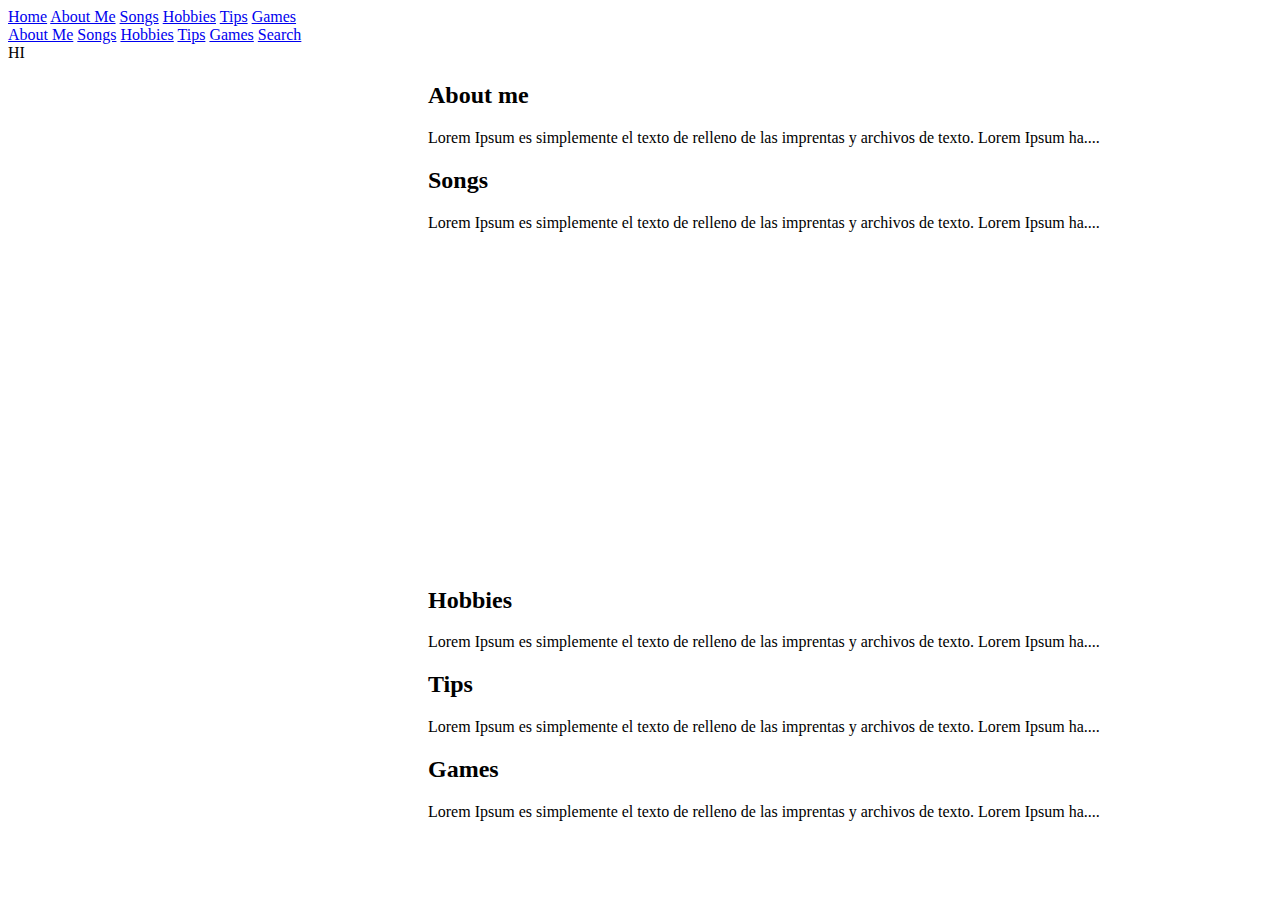
==== proyecto.html @ 2651eca3 "Parallex Intro" ====
<!DOCTYPE html>
<html lang="en">
<head>
    <meta charset="UTF-8">
    <meta name="viewport" content="width=device-width, initial-scale=1.0">
    <meta http-equiv="X-UA-Compatible" content="ie=edge">
    <link rel="stylesheet" href="css-style.css">
    <title>Life Sheet</title>
</head>
<body>

    <!-- Navbar (top Part) -->
    <div class="top">
        <div class="bar" id="myNavBar">
            <a class="navprincipal" href="javascript:void(0);" onclick="toggleFunction()" title="Toggle NavMenu">
                <i class="fa bars"></i>
            </a>
            <a href="#home" class="item home">Home</a>
            <a href="#about" class="item button hide small"><i class="fa about"></i> About Me</a>
            <a href="#songs" class="item button hide small"><i class="fa songs"></i>Songs</a>
            <a href="#hobbies"class="item button hide small"><i class="fa hobbies"></i>Hobbies</a>
            <a href="#tips"class="item button hide small"><i class="fa tips"></i> Tips</a>
            <a href="#games"class="item button hide small"><i class="fa games"></i>Games</a>
            <a href="#" class="search">
                <i class="fa search"></i>
            </a>
        </div>  

        <!-- Navbar on small screens -->
        <div id="navDemo" class="navSmall">
                <a href="#about" class="item button"><i class="fa about"></i> About Me</a>
                <a href="#songs" class="item button"><i class="fa songs"></i>Songs</a>
                <a href="#hobbies"class="item button"><i class="fa hobbies"></i>Hobbies</a>
                <a href="#tips"class="item button"><i class="fa tips"></i> Tips</a>
                <a href="#games"class="item button"><i class="fa games"></i>Games</a>
                <a href="#" class="item button">Search</a>
        </div>
    </div>

    <!--First Parallax Image with logo Text-->
    <div class="bgimg" id="home">
        <div class="display middle" style="white-space:nowrap;">
            <span class="Logo 1">HI</span>
        </div>
    </div>












        <section class="everybody">
            <main>
                <article id="about">
                    <h2>About me</h2>
                    <p>Lorem Ipsum es simplemente el texto de relleno de las imprentas y archivos de texto. Lorem Ipsum ha....</p>
                </article>
                <article id="songs">
                    <h2>Songs</h2>
                    <p>Lorem Ipsum es simplemente el texto de relleno de las imprentas y archivos de texto. Lorem Ipsum ha....</p>
                    <iframe width="560" height="315" src="https://www.youtube-nocookie.com/embed/mKeqZ_AcL_A" frameborder="0" allow="accelerometer; autoplay; encrypted-media; gyroscope; picture-in-picture" allowfullscreen></iframe>
                    <h2>Hobbies</h2>
                    <p>Lorem Ipsum es simplemente el texto de relleno de las imprentas y archivos de texto. Lorem Ipsum ha....</p>
                </article>
                <article id="tips">
                    <h2>Tips</h2>
                    <p>Lorem Ipsum es simplemente el texto de relleno de las imprentas y archivos de texto. Lorem Ipsum ha....</p>
                </article>
                <article id ="games">
                    <h2>Games</h2>
                    <p>Lorem Ipsum es simplemente el texto de relleno de las imprentas y archivos de texto. Lorem Ipsum ha....</p>
                </article>
            </main>
        </section>
    </div>                  
</body>
</html>
---- css-style.css ----
/* The sidebar menu */
.sidenav {
    height: 100%; /* Full-height: remove this if you want "auto" height */
    width: 400px; /* Set the width of the sidebar */
    position: fixed; /* Fixed Sidebar (stay in place on scroll) */
    z-index: 1; /* Stay on top */
    top: 0; /* Stay at the top */
    left: 0;
    background-color: rgb(7, 6, 6); /* Black */
    overflow-x: hidden; /* Disable horizontal scroll */
    padding-top: 20px;
    box-shadow: 4px 0 20px 0px #119c3b;
}

/* The navigation menu links */
.sidenav a {
    padding: 6px 8px 6px 16px;
    text-decoration: none;
    font-size: 25px;
    color: #ffffff;
    display: block;
    
  }

  .sidenav figure{
    margin-top: 100px;
    margin-left: 130px;
    margin-right: 100px;

  }

  .sidenav nav{
    margin-left:130px;

  }

  .sidenav figure img {
    width: 100px;
    border-radius: 50px;
  }
  

  /* When you mouse over the navigation links, change their color */
.sidenav a:hover {
    color: #959191d0;
  }

  /* Style page content */
.everybody {
    margin-left: 410px; /* Same as the width of the sidebar */
    padding: 0px 10px;
    display: block;
  }

  .sidenav h1 {
      
      color:  #ffffff;
      border-bottom: 2px solid #119c3b; 
      border-bottom-right-radius: 50px;
      border-bottom-style: groove;
  }
  
  .sidenav h2 {
      
    color:  #ffffff;
}
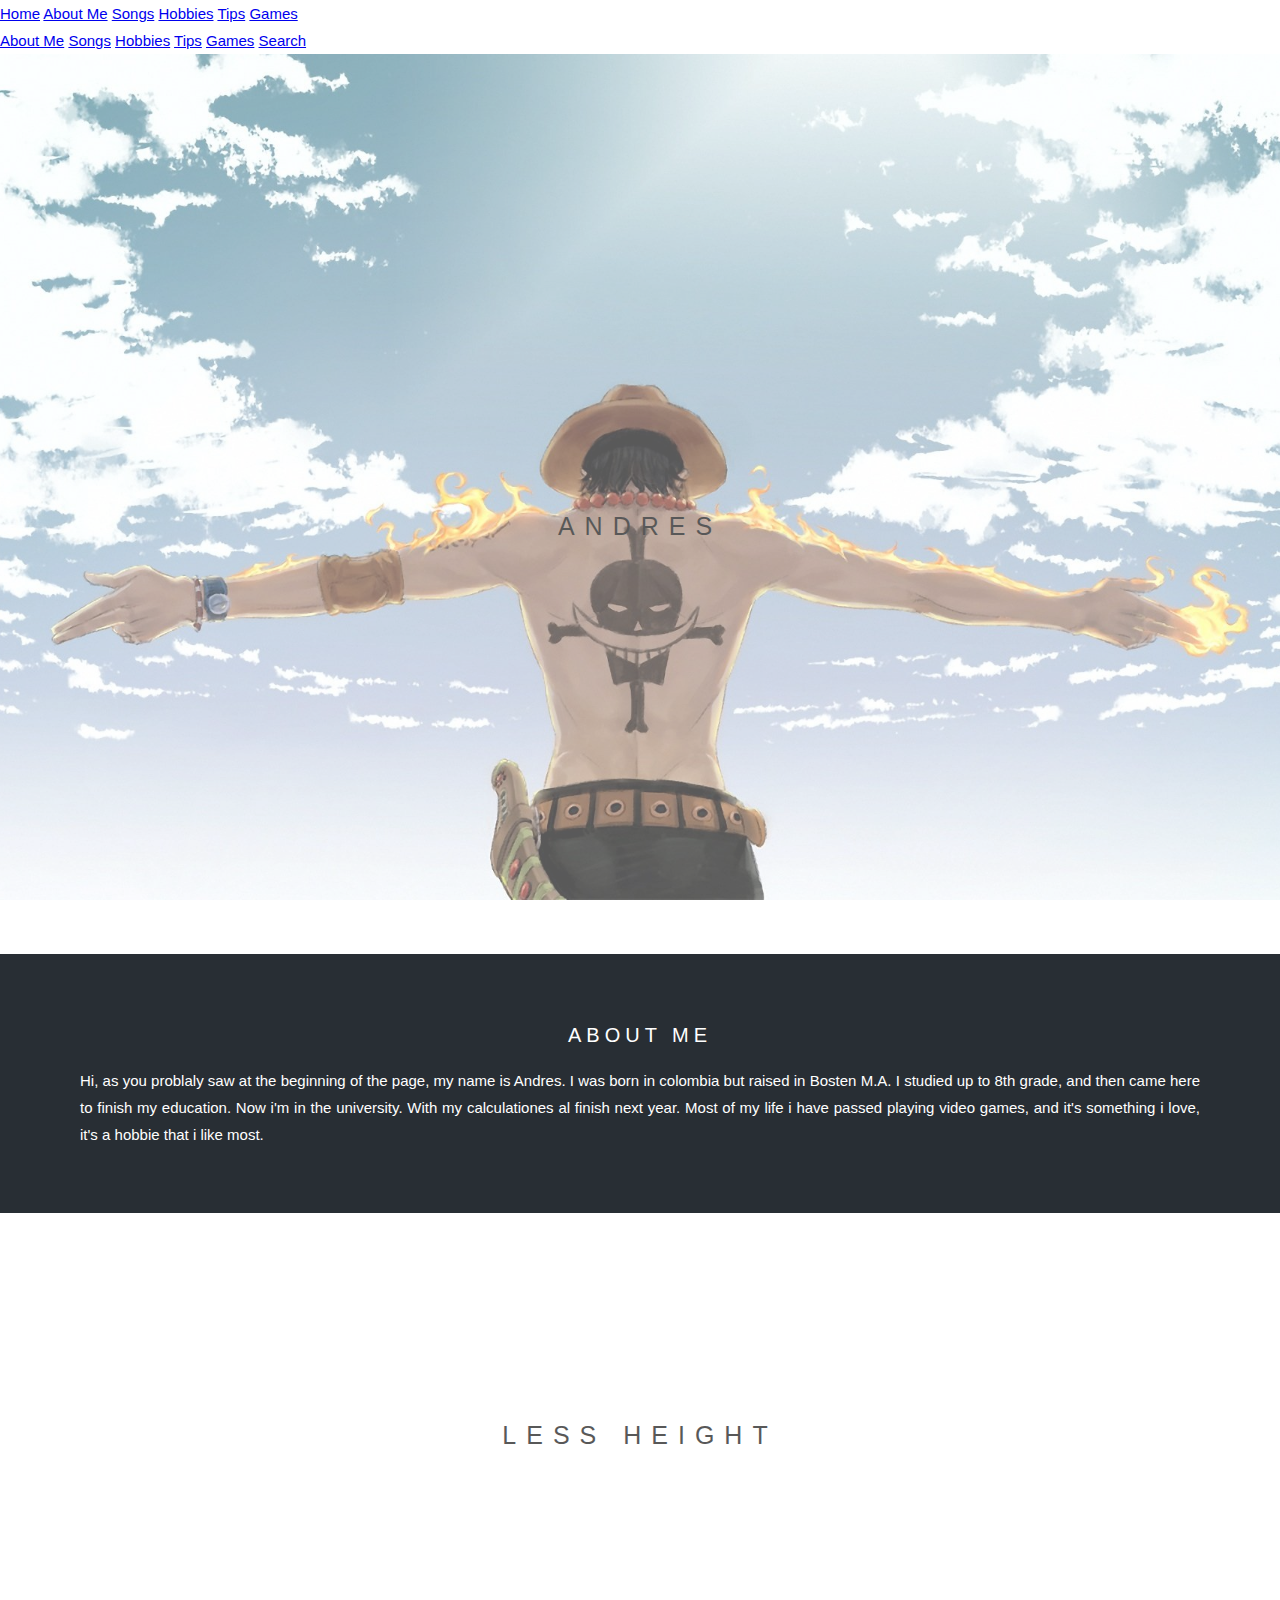
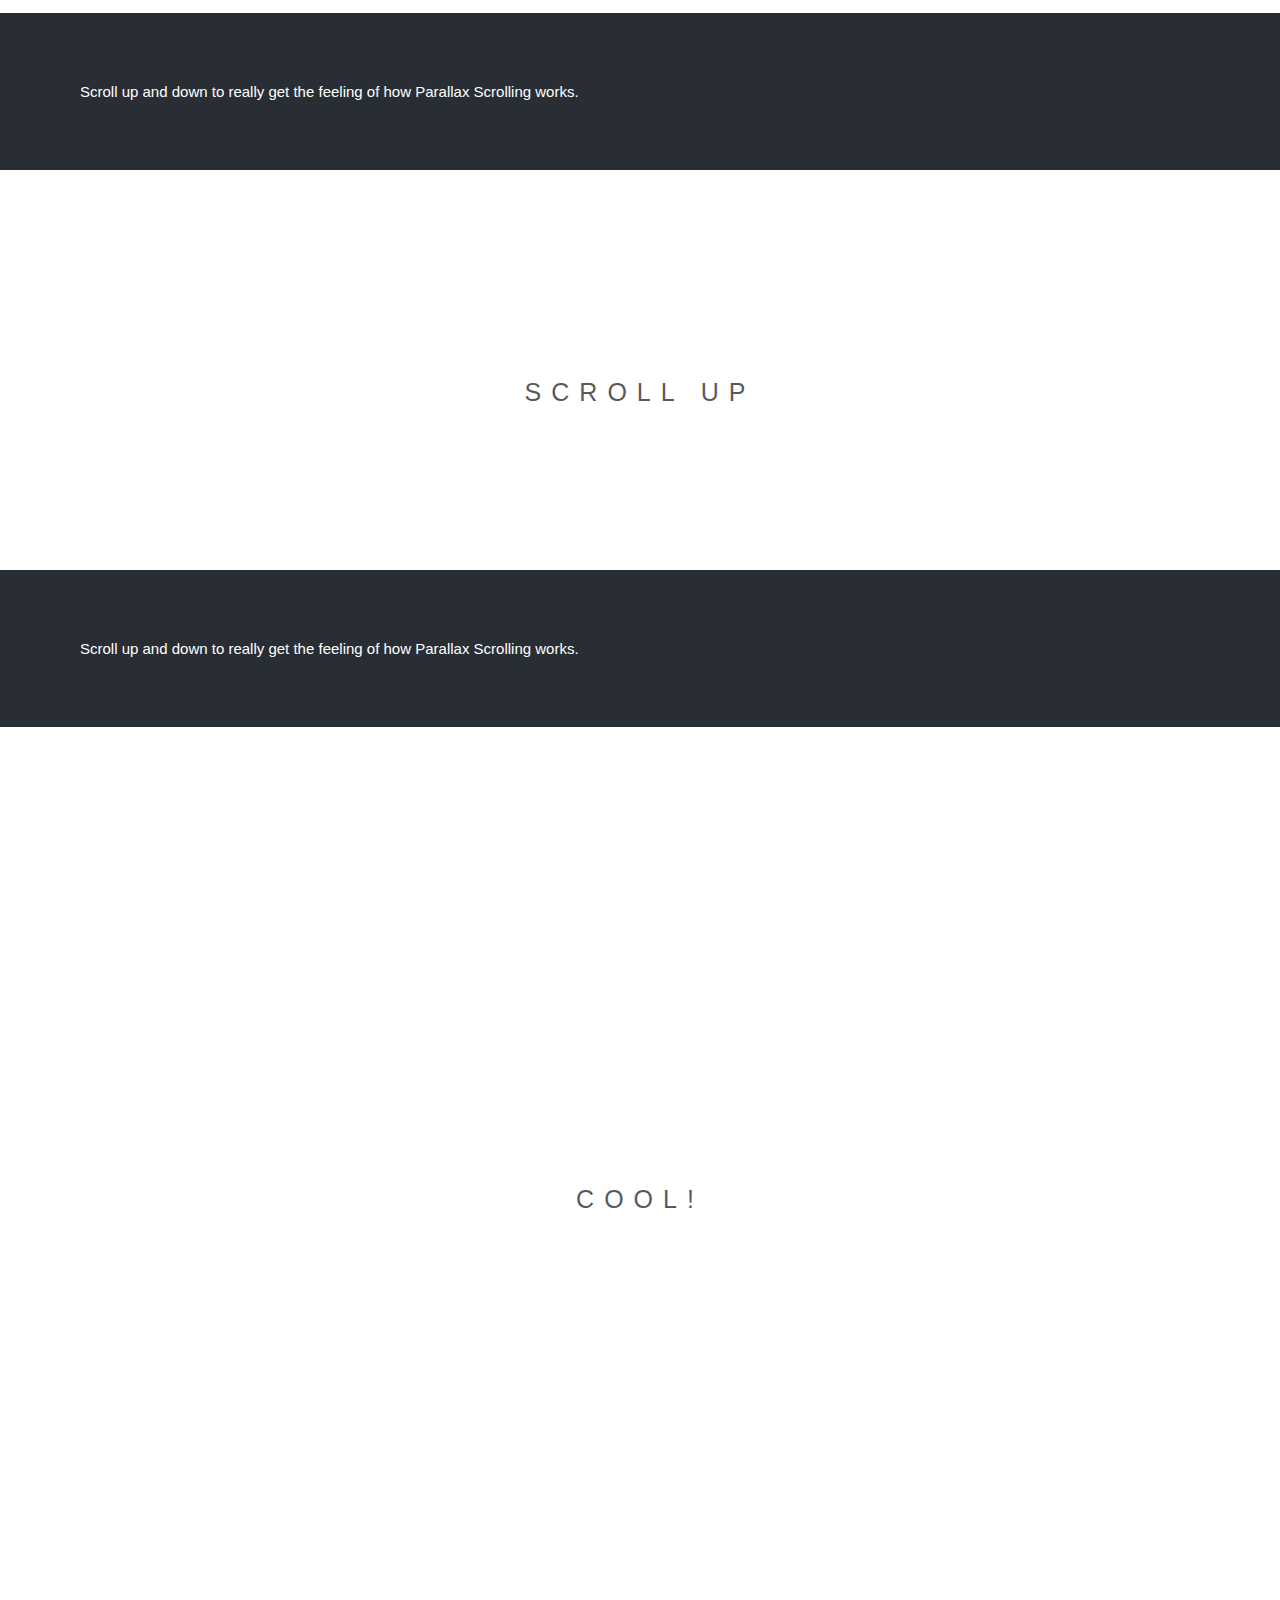
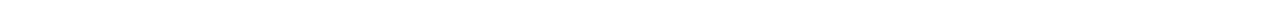
==== commit d8cbed3e: "second" ====
--- a/proyecto.html
+++ b/proyecto.html
@@ -38,11 +38,49 @@
     </div>
 
     <!--First Parallax Image with logo Text-->
-    <div class="bgimg" id="home">
-        <div class="display middle" style="white-space:nowrap;">
-            <span class="Logo 1">HI</span>
+    <div class="bgimg-1">
+        <div class="caption">
+        <span class="border">ANDRES</span>
         </div>
-    </div>
+      </div>
+      
+      <div class="aboutme">
+        <h3 style="text-align:center;">About Me</h3>
+        <p>Hi, as you problaly saw at the beginning of the page, my name is Andres. I was born in colombia but raised in Bosten M.A. I studied up to 8th grade, and then came here to finish my education. Now i'm in the university. With my calculationes al finish next year. Most of my life i have passed playing video games, and it's something i love, it's a hobbie that i like most.</p>
+      </div>
+      
+      <!--Second Parallax Image with logo Text-->
+      <div class="bgimg-2">
+        <div class="caption">
+        <span class="border">LESS HEIGHT</span>
+        </div>
+      </div>
+      
+      <div style="position:relative;">
+        <div class="aboutme">
+        <p>Scroll up and down to really get the feeling of how Parallax Scrolling works.</p>
+        </div>
+      </div>
+      
+      <!--Third Parallax Image with logo Text-->
+      <div class="bgimg-3">
+        <div class="caption">
+        <span class="border">SCROLL UP</span>
+        </div>
+      </div>
+      
+      <div style="position:relative;">
+        <div class="aboutme">
+        <p>Scroll up and down to really get the feeling of how Parallax Scrolling works.</p>
+        </div>
+      </div>
+      
+      <!--Repeat Parallax Image with logo Text-->
+      <div class="bgimg-1">
+        <div class="caption">
+        <span class="border">COOL!</span>
+        </div>
+      </div>
 
 
 
@@ -52,10 +90,7 @@
 
 
 
-
-
-
-        <section class="everybody">
+       <!-- <section class="everybody">
             <main>
                 <article id="about">
                     <h2>About me</h2>
@@ -78,6 +113,6 @@
                 </article>
             </main>
         </section>
-    </div>                  
+    </div>   -->               
 </body>
 </html>--- a/css-style.css
+++ b/css-style.css
@@ -1,67 +1,70 @@
-/* The sidebar menu */
-.sidenav {
-    height: 100%; /* Full-height: remove this if you want "auto" height */
-    width: 400px; /* Set the width of the sidebar */
-    position: fixed; /* Fixed Sidebar (stay in place on scroll) */
-    z-index: 1; /* Stay on top */
-    top: 0; /* Stay at the top */
-    left: 0;
-    background-color: rgb(7, 6, 6); /* Black */
-    overflow-x: hidden; /* Disable horizontal scroll */
-    padding-top: 20px;
-    box-shadow: 4px 0 20px 0px #119c3b;
+body, html {
+  height: 100%;
+  margin: 0;
+  font: 400 15px/1.8 "Lato", sans-serif;
+  color: #777;
+}
+    
+.bgimg-1, .bgimg-2, .bgimg-3 {
+    position: relative;
+    opacity: 0.65;
+    background-attachment: fixed;
+    background-position: center;
+    background-repeat: no-repeat;
+    background-size: cover;
+    
 }
 
-/* The navigation menu links */
-.sidenav a {
-    padding: 6px 8px 6px 16px;
-    text-decoration: none;
-    font-size: 25px;
-    color: #ffffff;
-    display: block;
-    
-  }
-
-  .sidenav figure{
-    margin-top: 100px;
-    margin-left: 130px;
-    margin-right: 100px;
-
-  }
-
-  .sidenav nav{
-    margin-left:130px;
-
-  }
-
-  .sidenav figure img {
-    width: 100px;
-    border-radius: 50px;
-  }
-  
-
-  /* When you mouse over the navigation links, change their color */
-.sidenav a:hover {
-    color: #959191d0;
-  }
-
-  /* Style page content */
-.everybody {
-    margin-left: 410px; /* Same as the width of the sidebar */
-    padding: 0px 10px;
-    display: block;
-  }
-
-  .sidenav h1 {
-      
-      color:  #ffffff;
-      border-bottom: 2px solid #119c3b; 
-      border-bottom-right-radius: 50px;
-      border-bottom-style: groove;
-  }
-  
-  .sidenav h2 {
-      
-    color:  #ffffff;
+.aboutme{
+    color: white;
+    background-color:#282E34;
+    text-align:center;
+    padding:50px 80px;
+    text-align: justify;
 }
 
+.bgimg-1 {
+    background-image: url("img3.jpg");
+    min-height: 100%;
+}
+    
+.bgimg-2 {
+    background-image: url("img2.jpg");
+    min-height: 400px;
+}
+    
+.bgimg-3 {
+    background-image: url("messi.jpg");
+    min-height: 400px;
+}
+    
+.caption {
+    position: absolute;
+    left: 0;
+    top: 50%;
+    width: 100%;
+    text-align: center;
+    color: #000;
+}
+    
+.caption span.border {
+    background-color:transparent;
+    color:black;
+    padding: 18px;
+    font-size: 25px;
+    letter-spacing: 10px;
+}
+    
+h3 {
+    letter-spacing: 5px;
+    text-transform: uppercase;
+    font: 20px "Lato", sans-serif;
+    color: white;
+}
+    
+/* Turn off parallax scrolling for tablets and phones */
+@media only screen and (max-device-width: 1024px) {
+    .bgimg-1, .bgimg-2, .bgimg-3 {
+    background-attachment: scroll;
+    }
+}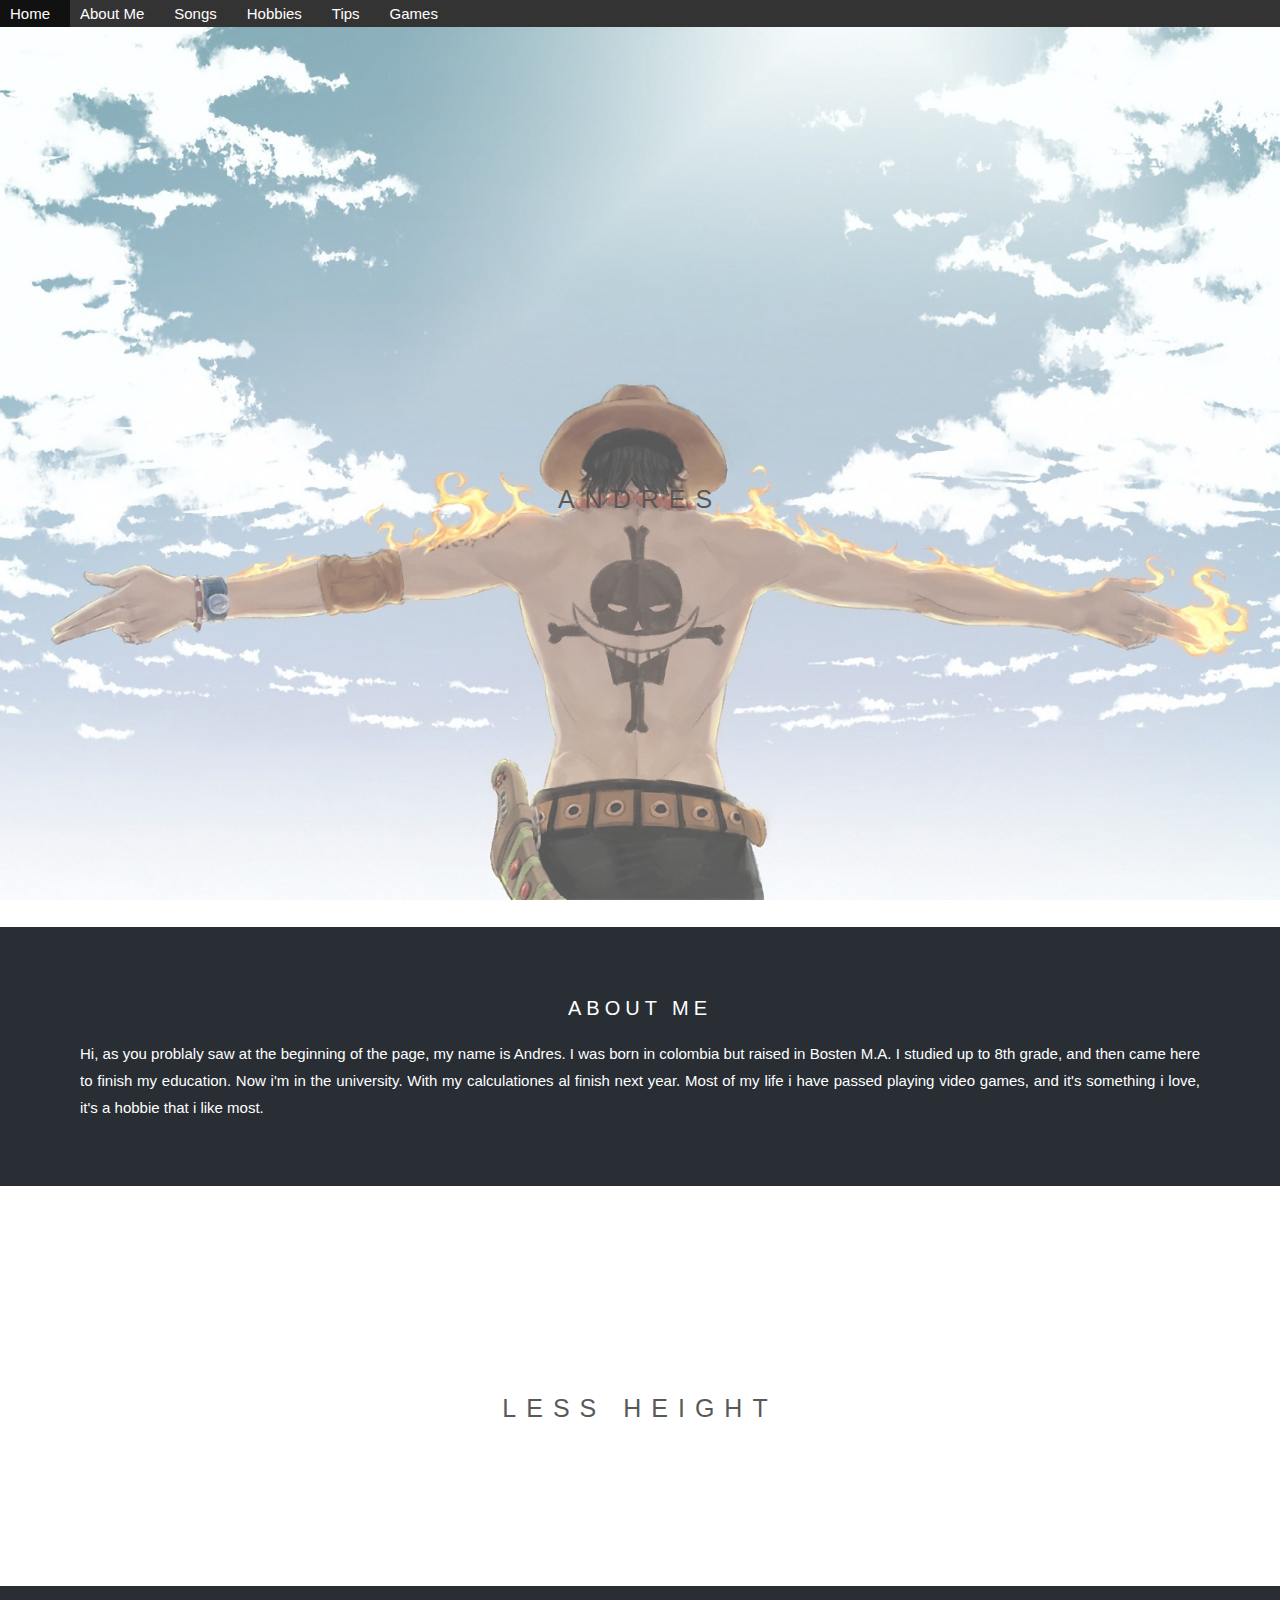
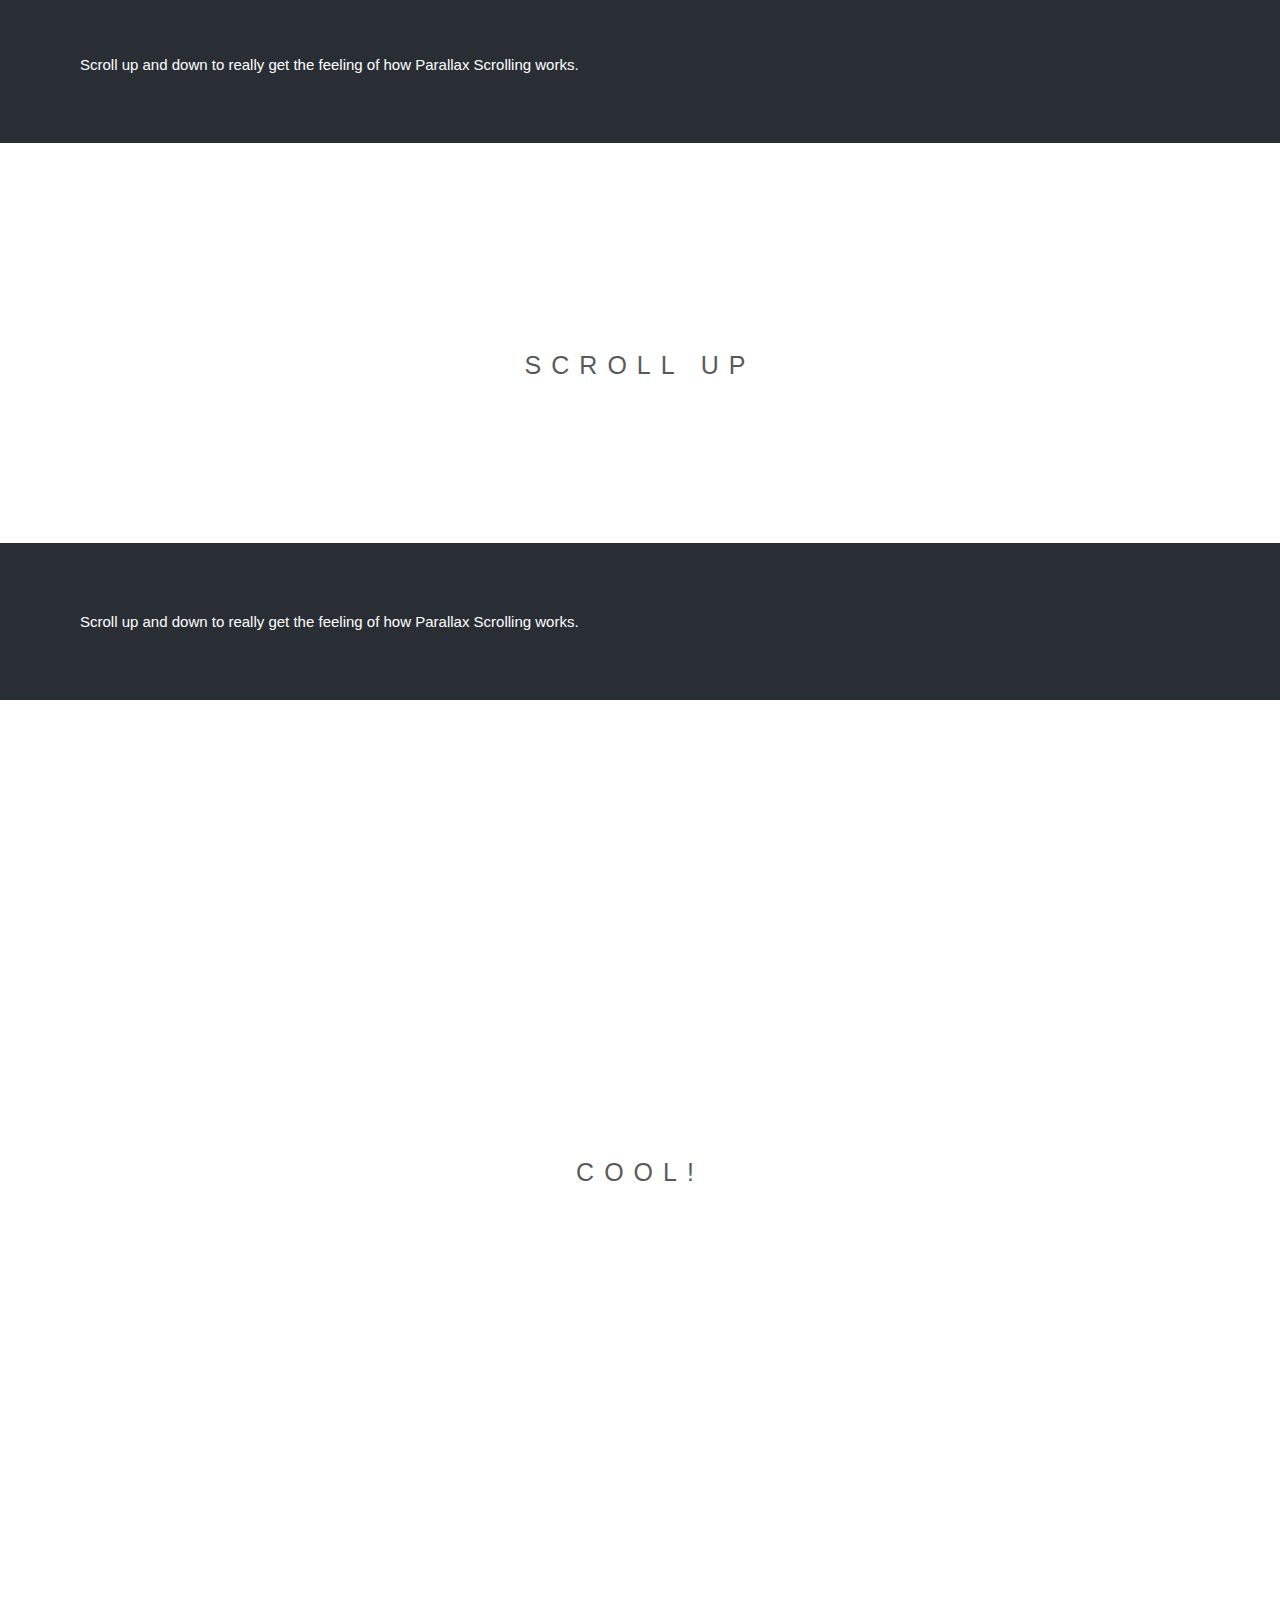
==== commit 0e01b1c5: "third" ====
--- a/proyecto.html
+++ b/proyecto.html
@@ -11,30 +11,26 @@
 
     <!-- Navbar (top Part) -->
     <div class="top">
-        <div class="bar" id="myNavBar">
-            <a class="navprincipal" href="javascript:void(0);" onclick="toggleFunction()" title="Toggle NavMenu">
-                <i class="fa bars"></i>
+        <ul class="bar" id="myNavBar">
+            <li><a href="#home" class="item home">Home</a></li> 
+            <li><a href="#about" class="item button hide small"><i class="fa about"></i> About Me</a></li>
+            <li><a href="#songs" class="item button hide small"><i class="fa songs"></i>Songs</a></li>
+            <li><a href="#hobbies"class="item button hide small"><i class="fa hobbies"></i>Hobbies</a></li>
+            <li><a href="#tips"class="item button hide small"><i class="fa tips"></i> Tips</a></li>
+            <li><a href="#games"class="item button hide small"><i class="fa games"></i>Games</a></li>
+            <li><a href="#" class="search"></a></li> 
             </a>
-            <a href="#home" class="item home">Home</a>
-            <a href="#about" class="item button hide small"><i class="fa about"></i> About Me</a>
-            <a href="#songs" class="item button hide small"><i class="fa songs"></i>Songs</a>
-            <a href="#hobbies"class="item button hide small"><i class="fa hobbies"></i>Hobbies</a>
-            <a href="#tips"class="item button hide small"><i class="fa tips"></i> Tips</a>
-            <a href="#games"class="item button hide small"><i class="fa games"></i>Games</a>
-            <a href="#" class="search">
-                <i class="fa search"></i>
-            </a>
-        </div>  
+          </ul>  
 
         <!-- Navbar on small screens -->
-        <div id="navDemo" class="navSmall">
+        <!-- <div id="navDemo" class="navSmall">
                 <a href="#about" class="item button"><i class="fa about"></i> About Me</a>
                 <a href="#songs" class="item button"><i class="fa songs"></i>Songs</a>
                 <a href="#hobbies"class="item button"><i class="fa hobbies"></i>Hobbies</a>
                 <a href="#tips"class="item button"><i class="fa tips"></i> Tips</a>
                 <a href="#games"class="item button"><i class="fa games"></i>Games</a>
                 <a href="#" class="item button">Search</a>
-        </div>
+        </div> -->
     </div>
 
     <!--First Parallax Image with logo Text-->
--- a/css-style.css
+++ b/css-style.css
@@ -4,7 +4,35 @@
   font: 400 15px/1.8 "Lato", sans-serif;
   color: #777;
 }
-    
+
+/* Navbar */
+
+ul{
+    list-style-type: none;
+    margin: 0;
+    padding: 0;
+    overflow: hidden;
+    background-color: #333;
+}
+
+li{
+    float: left;
+}
+
+li a{
+    display: block;
+    color: white;
+    text-align: center;
+    padding-right: 20px;
+    padding-left: 10px;
+    text-decoration: none;
+}
+
+li a:hover{
+    background-color: #111;
+}
+
+
 .bgimg-1, .bgimg-2, .bgimg-3 {
     position: relative;
     opacity: 0.65;
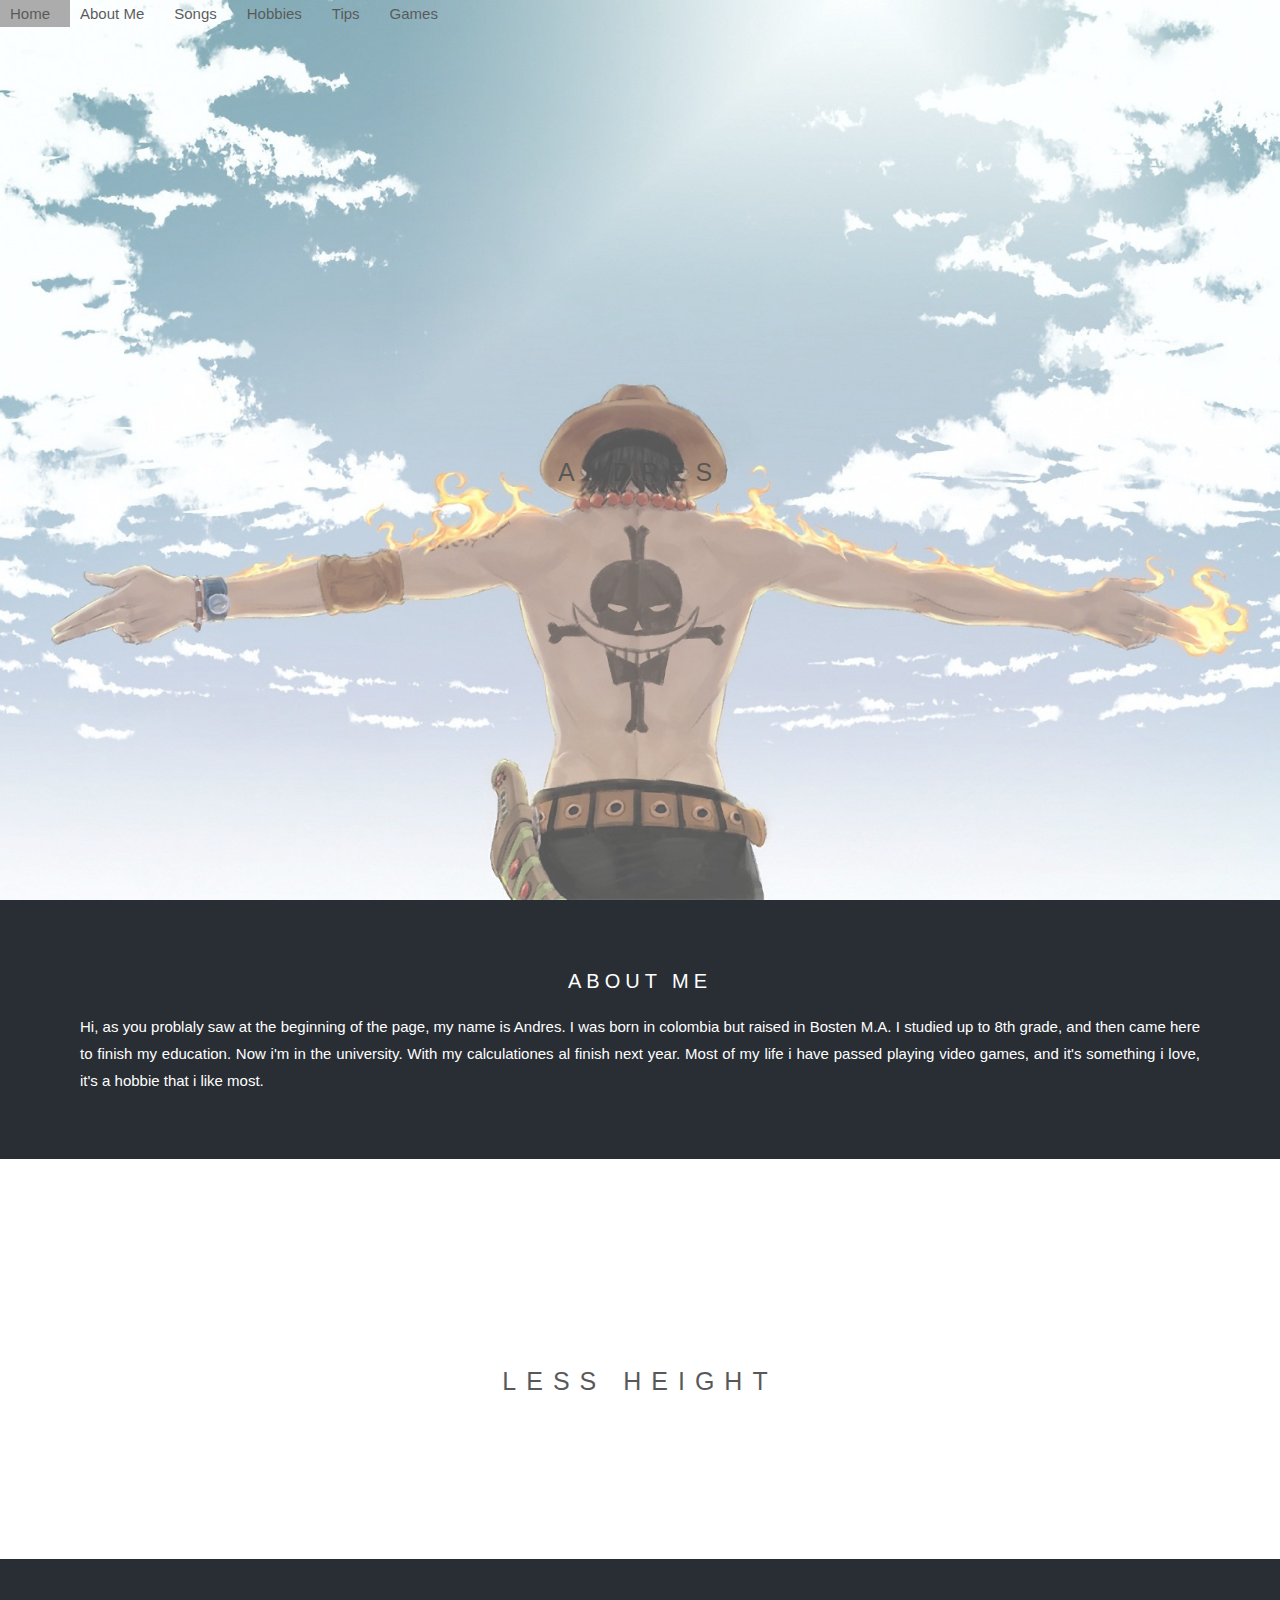
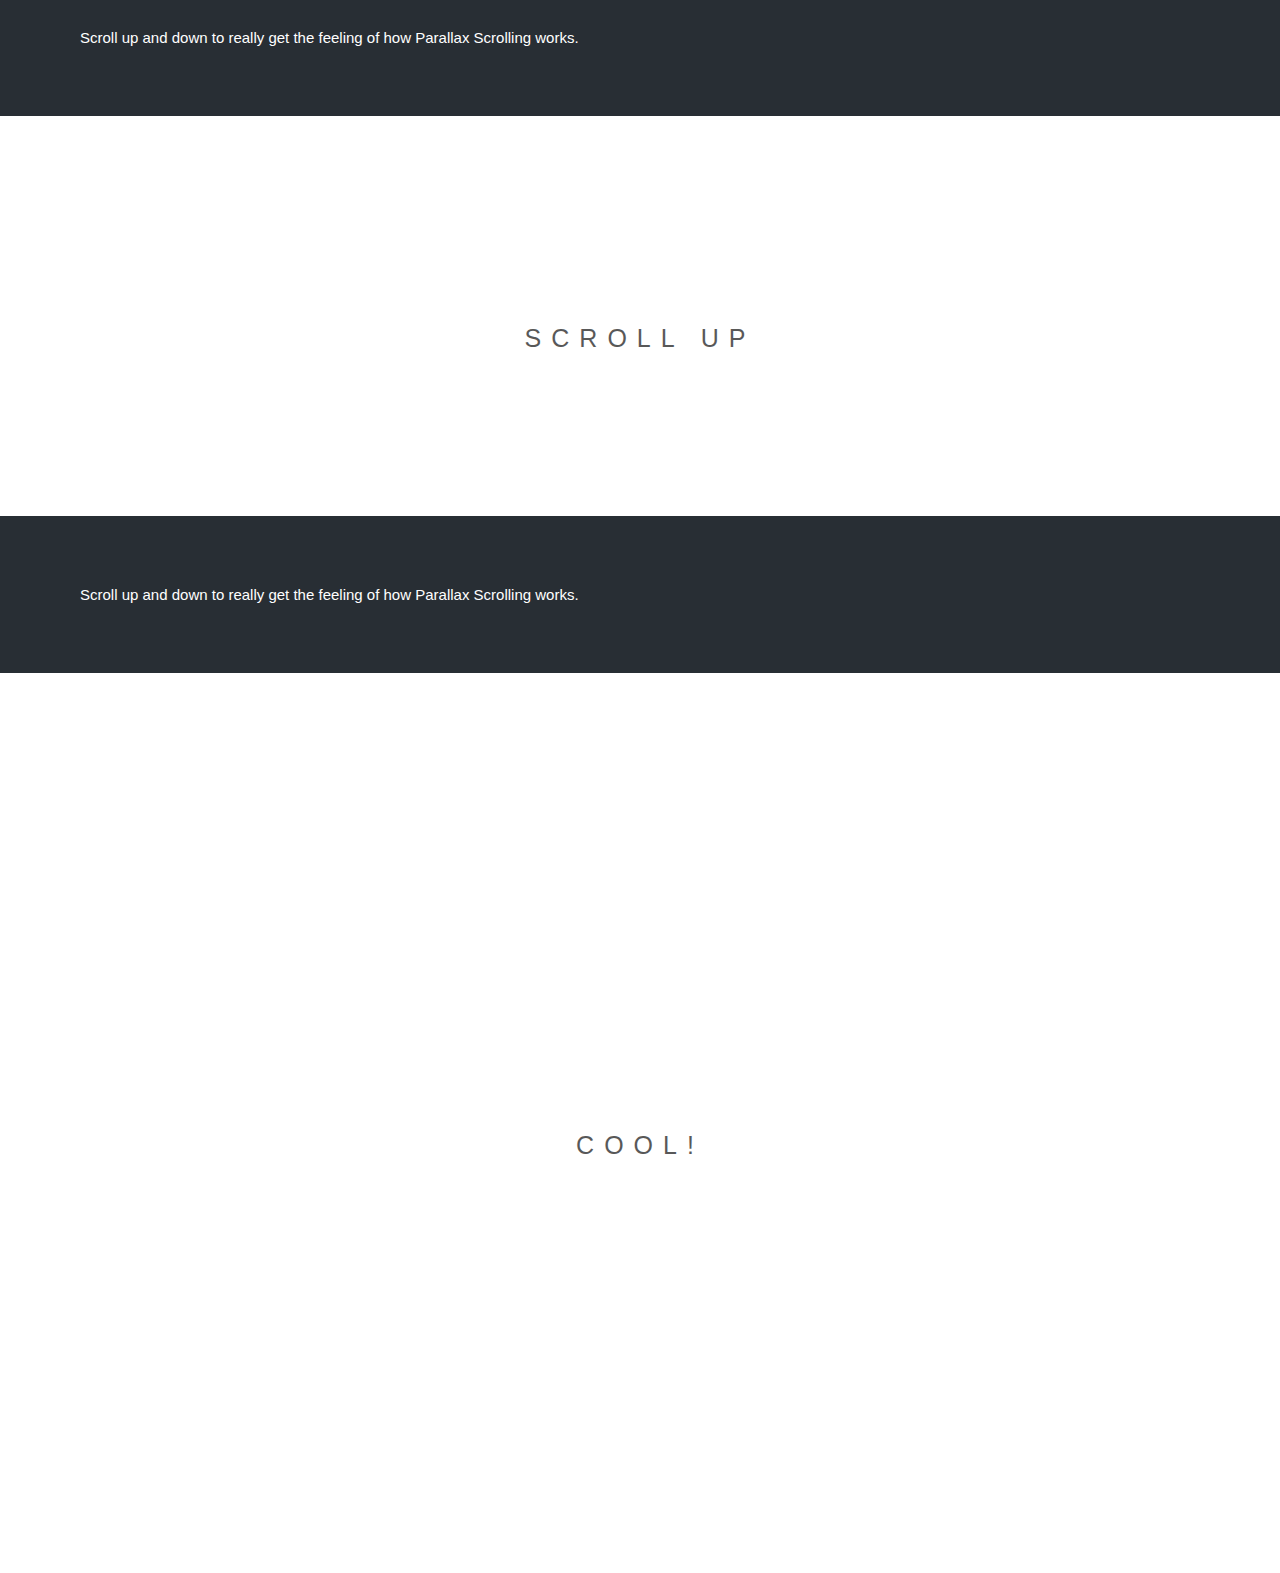
==== commit 3aec0575: "third" ====
--- a/proyecto.html
+++ b/proyecto.html
@@ -11,6 +11,12 @@
 
     <!-- Navbar (top Part) -->
     <div class="top">
+      <!-- quiero q me quede aca el nav bar-->
+    </div>
+
+   
+    <!--First Parallax Image with logo Text-->
+    <div class="bgimg-1">
         <ul class="bar" id="myNavBar">
             <li><a href="#home" class="item home">Home</a></li> 
             <li><a href="#about" class="item button hide small"><i class="fa about"></i> About Me</a></li>
@@ -21,20 +27,6 @@
             <li><a href="#" class="search"></a></li> 
             </a>
           </ul>  
-
-        <!-- Navbar on small screens -->
-        <!-- <div id="navDemo" class="navSmall">
-                <a href="#about" class="item button"><i class="fa about"></i> About Me</a>
-                <a href="#songs" class="item button"><i class="fa songs"></i>Songs</a>
-                <a href="#hobbies"class="item button"><i class="fa hobbies"></i>Hobbies</a>
-                <a href="#tips"class="item button"><i class="fa tips"></i> Tips</a>
-                <a href="#games"class="item button"><i class="fa games"></i>Games</a>
-                <a href="#" class="item button">Search</a>
-        </div> -->
-    </div>
-
-    <!--First Parallax Image with logo Text-->
-    <div class="bgimg-1">
         <div class="caption">
         <span class="border">ANDRES</span>
         </div>
--- a/css-style.css
+++ b/css-style.css
@@ -1,3 +1,8 @@
+*{
+    box-sizing: border-box;
+}
+
+
 body, html {
   height: 100%;
   margin: 0;
@@ -12,7 +17,7 @@
     margin: 0;
     padding: 0;
     overflow: hidden;
-    background-color: #333;
+    background-color: transparent;
 }
 
 li{
@@ -21,7 +26,7 @@
 
 li a{
     display: block;
-    color: white;
+    color:black;
     text-align: center;
     padding-right: 20px;
     padding-left: 10px;
@@ -29,7 +34,7 @@
 }
 
 li a:hover{
-    background-color: #111;
+    background-color: gray;
 }
 
 
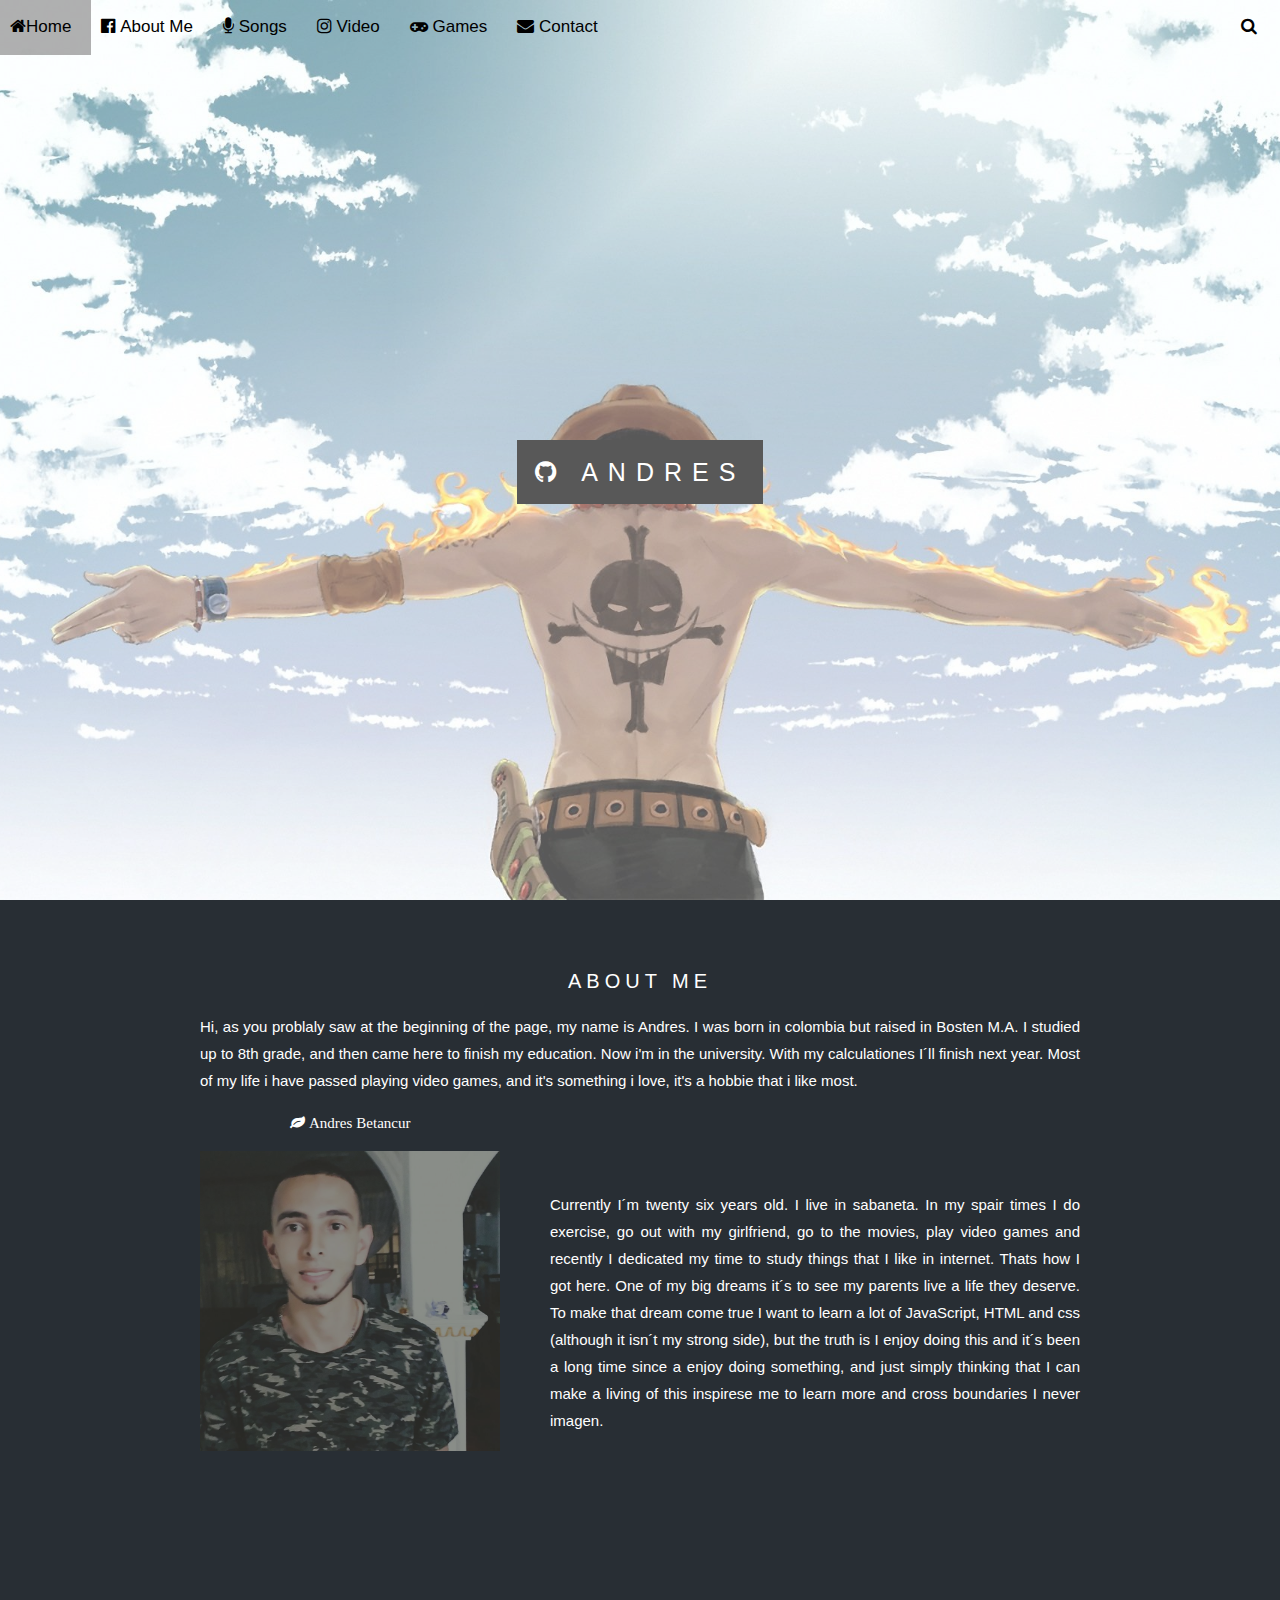
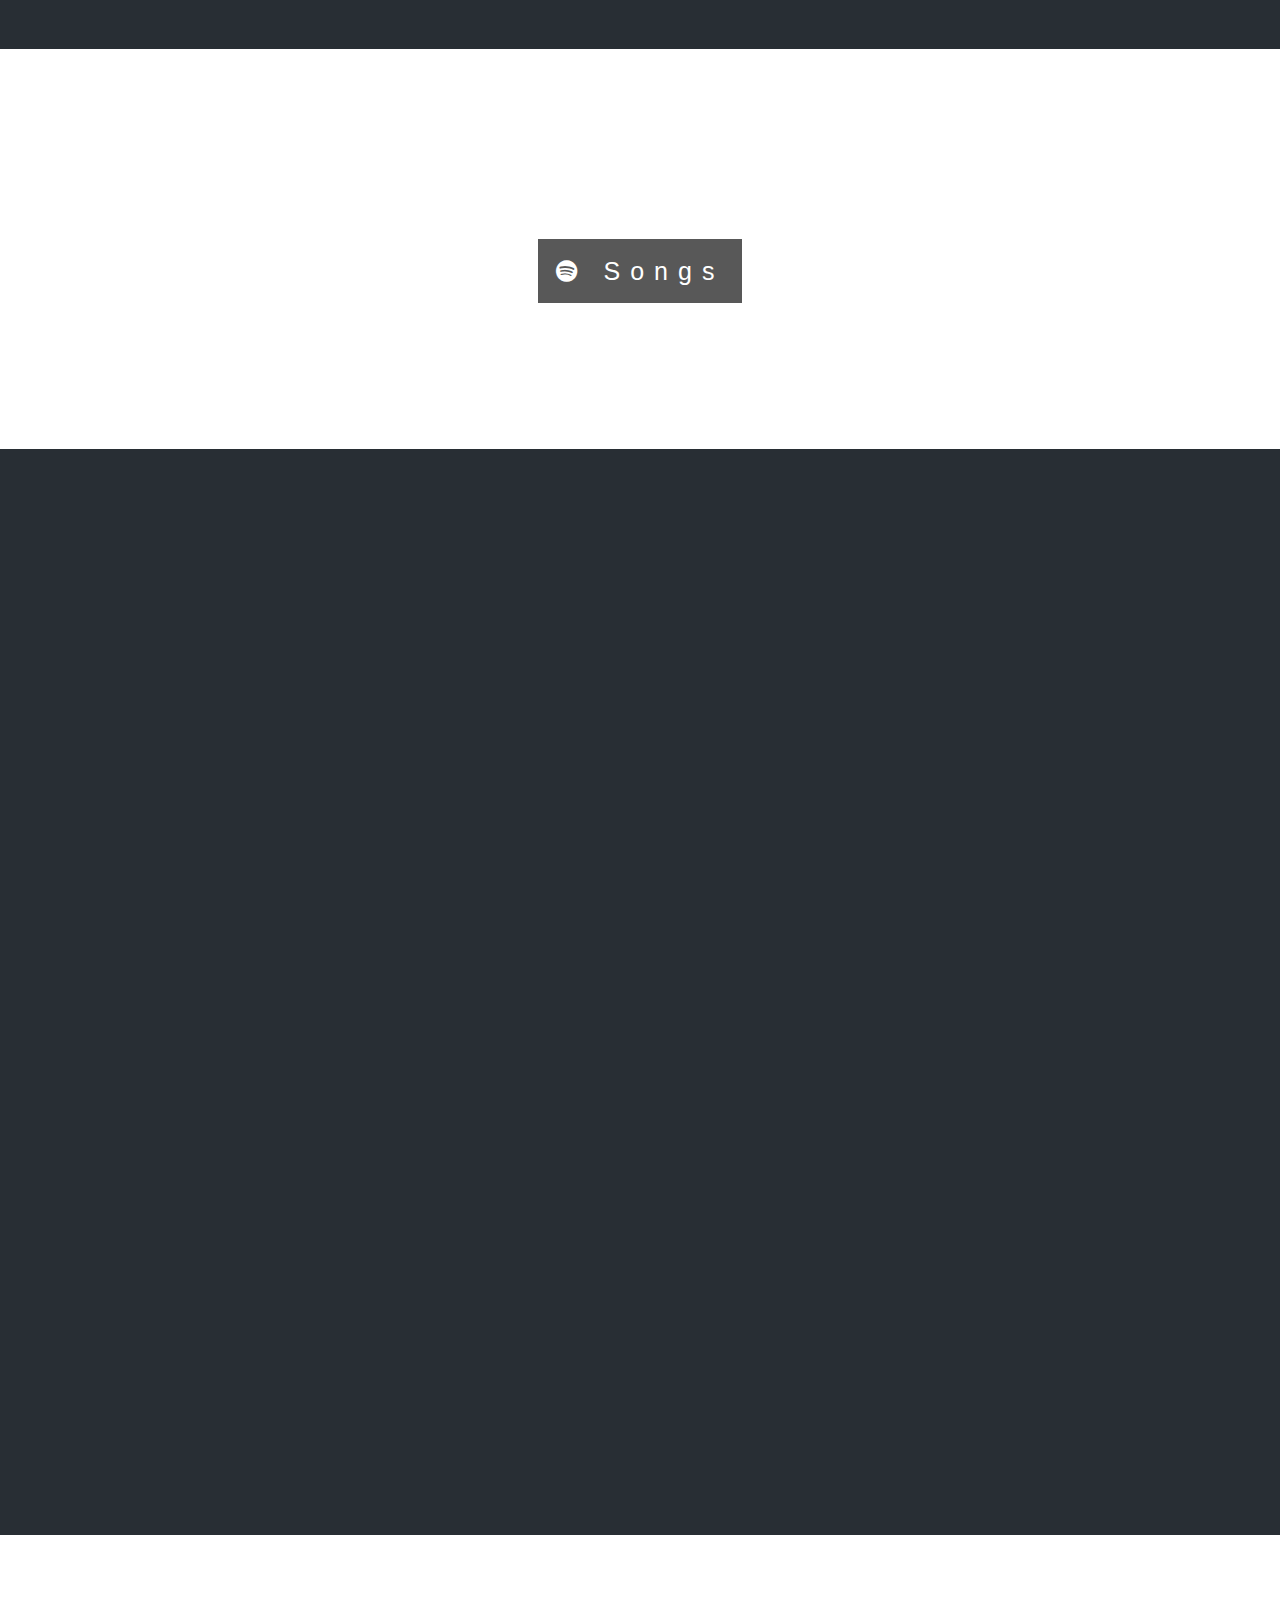
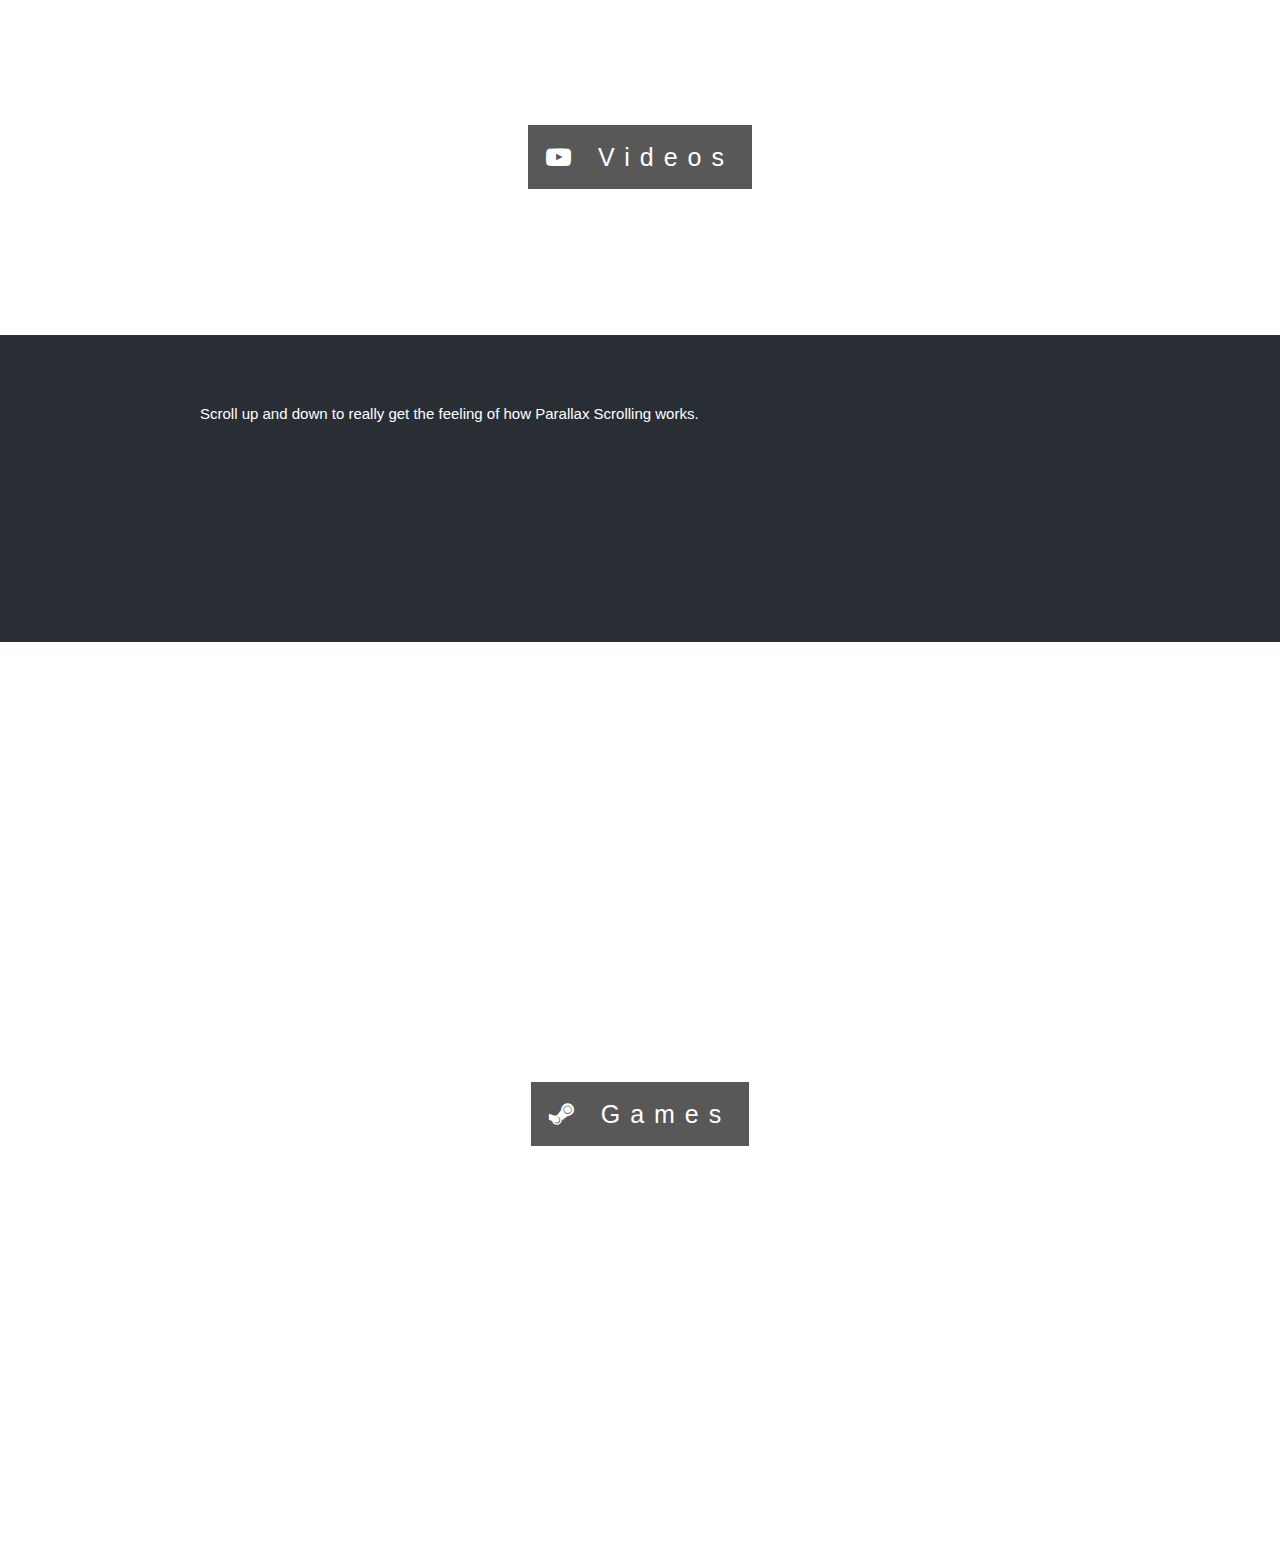
==== commit c905f162: "forth" ====
--- a/proyecto.html
+++ b/proyecto.html
@@ -5,102 +5,96 @@
     <meta name="viewport" content="width=device-width, initial-scale=1.0">
     <meta http-equiv="X-UA-Compatible" content="ie=edge">
     <link rel="stylesheet" href="css-style.css">
+    <link rel="stylesheet" href="https://cdnjs.cloudflare.com/ajax/libs/font-awesome/4.7.0/css/font-awesome.min.css">
     <title>Life Sheet</title>
 </head>
 <body>
 
     <!-- Navbar (top Part) -->
     <div class="top">
-      <!-- quiero q me quede aca el nav bar-->
+      <div class="navBar" id="myNavBar">
+        <a href="#home" class="item home"><i class="fa fa-home"></i>Home</a>
+        <a href="#about"><i class="fa fa-facebook-official"></i> About Me</a>
+        <a href="#songs" ><i class="fa fa-microphone"></i> Songs</a>
+        <a href="#videos"><i class="fa fa-instagram"></i> Video</a>
+        <a href="#Games"><i class="fa fa-gamepad"></i> Games</a>
+        <a href="#contact"><i class="fa fa-envelope"></i> Contact</a>
+        <a href="#" class="search"><i class="fa fa-fw fa-search"></i></a>
+      </div>  
     </div>
-
-   
     <!--First Parallax Image with logo Text-->
     <div class="bgimg-1">
-        <ul class="bar" id="myNavBar">
-            <li><a href="#home" class="item home">Home</a></li> 
-            <li><a href="#about" class="item button hide small"><i class="fa about"></i> About Me</a></li>
-            <li><a href="#songs" class="item button hide small"><i class="fa songs"></i>Songs</a></li>
-            <li><a href="#hobbies"class="item button hide small"><i class="fa hobbies"></i>Hobbies</a></li>
-            <li><a href="#tips"class="item button hide small"><i class="fa tips"></i> Tips</a></li>
-            <li><a href="#games"class="item button hide small"><i class="fa games"></i>Games</a></li>
-            <li><a href="#" class="search"></a></li> 
-            </a>
-          </ul>  
         <div class="caption">
-        <span class="border">ANDRES</span>
+        <span class="border"><i class="fa fa-github"></i> ANDRES</span>
         </div>
       </div>
       
-      <div class="aboutme">
-        <h3 style="text-align:center;">About Me</h3>
-        <p>Hi, as you problaly saw at the beginning of the page, my name is Andres. I was born in colombia but raised in Bosten M.A. I studied up to 8th grade, and then came here to finish my education. Now i'm in the university. With my calculationes al finish next year. Most of my life i have passed playing video games, and it's something i love, it's a hobbie that i like most.</p>
+      <div class="info">
+        <div class="aboutme">
+          <h3>About Me</h3>
+          <p>Hi, as you problaly saw at the beginning of the page, my name is Andres. I was born in colombia but raised in Bosten M.A. I studied up to 8th grade, and then came here to finish my education. Now i'm in the university. With my calculationes I´ll finish next year. Most of my life i have passed playing video games, and it's something i love, it's a hobbie that i like most.</p>
+          <div class="imgSection">
+            <p><b><i class="fa fa-leaf"> Andres Betancur</b></i></p>
+            <img src="andres.jpg">
+          </div>
+          <div class="aboutme2"> 
+            <p>Currently I´m twenty six years old. I live in sabaneta. In my spair times I do exercise, go out with my girlfriend, go to the movies, play video games and recently I dedicated my time to study things that I like in internet. Thats how I got here. One of my big dreams it´s to see my parents live a life they deserve. To make that dream come true I want to learn a lot of JavaScript, HTML and css (although it isn´t my strong side), but the truth is I enjoy doing this and it´s been a long time since a enjoy doing something, and just simply thinking that I can make a living of this inspirese me to learn more and cross boundaries I never imagen.</p>
+          </div>
+        </div>
       </div>
       
       <!--Second Parallax Image with logo Text-->
       <div class="bgimg-2">
         <div class="caption">
-        <span class="border">LESS HEIGHT</span>
+        <span class="border"><i class="fa fa-spotify"></i> Songs</span>
         </div>
       </div>
       
-      <div style="position:relative;">
-        <div class="aboutme">
-        <p>Scroll up and down to really get the feeling of how Parallax Scrolling works.</p>
-        </div>
-      </div>
+      <div class="info">
+        <table>
+        <tr class="margin">
+          <td class="box">
+            <iframe src="https://open.spotify.com/embed/track/5m6kD3AsYMeYXhhdntbXTB" width="300" height="380" frameborder="0" allowtransparency="true" allow="encrypted-media"></iframe>
+          </td>
+          <td class="box">
+            <iframe src="https://open.spotify.com/embed/track/6DCZcSspjsKoFjzjrWoCdn" width="300" height="380" frameborder="0" allowtransparency="true" allow="encrypted-media"></iframe> 
+          </td>
+          <td class="box">
+            <iframe src="https://open.spotify.com/embed/track/5KbBGUpIZd6gVFUU8tqYiQ" width="300" height="380" frameborder="0" allowtransparency="true" allow="encrypted-media"></iframe>  
+          </td>
+        </tr>
+
+        <tr class="margin">
+          <td class="box">
+            <iframe src="https://open.spotify.com/embed/track/4Arjo1XR9qXsLstvU9fFV3" width="300" height="380" frameborder="0" allowtransparency="true" allow="encrypted-media"></iframe>
+          </td>
+          <td class="box">
+            <iframe src="https://open.spotify.com/embed/track/4TwIbmabI2R5XUhqptk6Ev" width="300" height="380" frameborder="0" allowtransparency="true" allow="encrypted-media"></iframe>       
+          </td>
+          <td class="box">
+              <iframe src="https://open.spotify.com/embed/track/4bSCJTXKPSb63oyOteNLSR" width="300" height="380" frameborder="0" allowtransparency="true" allow="encrypted-media"></iframe>            </td>
+        </tr> 
+      </table>  
+      </div>   
+        
+      
       
       <!--Third Parallax Image with logo Text-->
       <div class="bgimg-3">
         <div class="caption">
-        <span class="border">SCROLL UP</span>
+        <span class="border"><i class="fa fa-youtube-play"></i> Videos</span>
         </div>
       </div>
       
-      <div style="position:relative;">
-        <div class="aboutme">
+      <div class="info">
         <p>Scroll up and down to really get the feeling of how Parallax Scrolling works.</p>
-        </div>
       </div>
       
       <!--Repeat Parallax Image with logo Text-->
       <div class="bgimg-1">
         <div class="caption">
-        <span class="border">COOL!</span>
+        <span class="border"><i class="fa fa-steam"></i> Games</span>
         </div>
-      </div>
-
-
-
-
-
-
-
-
-
-       <!-- <section class="everybody">
-            <main>
-                <article id="about">
-                    <h2>About me</h2>
-                    <p>Lorem Ipsum es simplemente el texto de relleno de las imprentas y archivos de texto. Lorem Ipsum ha....</p>
-                </article>
-                <article id="songs">
-                    <h2>Songs</h2>
-                    <p>Lorem Ipsum es simplemente el texto de relleno de las imprentas y archivos de texto. Lorem Ipsum ha....</p>
-                    <iframe width="560" height="315" src="https://www.youtube-nocookie.com/embed/mKeqZ_AcL_A" frameborder="0" allow="accelerometer; autoplay; encrypted-media; gyroscope; picture-in-picture" allowfullscreen></iframe>
-                    <h2>Hobbies</h2>
-                    <p>Lorem Ipsum es simplemente el texto de relleno de las imprentas y archivos de texto. Lorem Ipsum ha....</p>
-                </article>
-                <article id="tips">
-                    <h2>Tips</h2>
-                    <p>Lorem Ipsum es simplemente el texto de relleno de las imprentas y archivos de texto. Lorem Ipsum ha....</p>
-                </article>
-                <article id ="games">
-                    <h2>Games</h2>
-                    <p>Lorem Ipsum es simplemente el texto de relleno de las imprentas y archivos de texto. Lorem Ipsum ha....</p>
-                </article>
-            </main>
-        </section>
-    </div>   -->               
+      </div>             
 </body>
 </html>--- a/css-style.css
+++ b/css-style.css
@@ -1,7 +1,6 @@
 *{
     box-sizing: border-box;
 }
-
 
 body, html {
   height: 100%;
@@ -11,32 +10,125 @@
 }
 
 /* Navbar */
-
-ul{
-    list-style-type: none;
-    margin: 0;
-    padding: 0;
-    overflow: hidden;
-    background-color: transparent;
+.top{
+    top: 0;
 }
 
-li{
-    float: left;
+.navBar{
+    width: 100%;
+    position: absolute;
+    z-index: 1;
+    overflow: hidden;
+
 }
 
-li a{
-    display: block;
-    color:black;
-    text-align: center;
-    padding-right: 20px;
-    padding-left: 10px;
-    text-decoration: none;
+.navBar .search{
+    float: right;
 }
 
-li a:hover{
-    background-color: gray;
+.navBar a{
+    float: left;
+    color:black;
+    padding: 12px;
+    padding-left: 10px;
+    padding-right: 20px;
+    text-decoration: none;
+    font-size: 17px;
+    width: auto;
+    border: none;
+    display: block;
+    outline: 0;
+    
 }
 
+.navBar a:hover{
+background-color: rgba(88, 86, 86, 0.466);
+}
+
+@media screen and (max-width: 500px){
+    .navBar a{
+        float: none;
+        display: block;
+    }
+}
+
+
+/*about me part*/
+
+.info{
+    color: white;
+    background-color:#282E34;
+    text-align:center;
+    text-align: justify;
+    padding-bottom: 100px;
+    padding:50px 200px 200px 200px; /*top rigth bot top*/
+}
+
+.imgSection p{
+    margin-left: 90px;
+    margin-top: 50 px;
+    
+}
+
+.imgSection img{
+    float: left;
+    height: 300px;
+    width: 300px;
+    margin-right: 50px;
+    opacity: 0.5;
+}
+.imgSection img:hover{
+    opacity: 1;
+}
+
+.aboutme2{
+    padding-top: 25px;
+}
+
+/* Songs*/
+
+table, td, th{
+    border: none;
+    text-align: left;
+}
+
+table{
+    border-collapse: collapse;
+    width: 100%;
+}
+
+td, th{
+    padding: 15px;
+}
+
+.caption {
+    position: absolute;
+    left: 0;
+    top: 50%;
+    width: 100%;
+    text-align: center;
+    color: #000;
+}
+    
+.caption span.border {
+    background-color:black;
+    color:white;
+    padding: 18px;
+    font-size: 25px;
+    letter-spacing: 10px;
+}
+    
+h3 {
+    letter-spacing: 5px;
+    text-transform: uppercase;
+    font: 20px "Lato", sans-serif;
+    color: white;
+    text-align: center;
+}
+
+
+
+/*parallax imagenes */
 
 .bgimg-1, .bgimg-2, .bgimg-3 {
     position: relative;
@@ -44,16 +136,7 @@
     background-attachment: fixed;
     background-position: center;
     background-repeat: no-repeat;
-    background-size: cover;
-    
-}
-
-.aboutme{
-    color: white;
-    background-color:#282E34;
-    text-align:center;
-    padding:50px 80px;
-    text-align: justify;
+    background-size: cover; 
 }
 
 .bgimg-1 {
@@ -71,29 +154,7 @@
     min-height: 400px;
 }
     
-.caption {
-    position: absolute;
-    left: 0;
-    top: 50%;
-    width: 100%;
-    text-align: center;
-    color: #000;
-}
-    
-.caption span.border {
-    background-color:transparent;
-    color:black;
-    padding: 18px;
-    font-size: 25px;
-    letter-spacing: 10px;
-}
-    
-h3 {
-    letter-spacing: 5px;
-    text-transform: uppercase;
-    font: 20px "Lato", sans-serif;
-    color: white;
-}
+
     
 /* Turn off parallax scrolling for tablets and phones */
 @media only screen and (max-device-width: 1024px) {
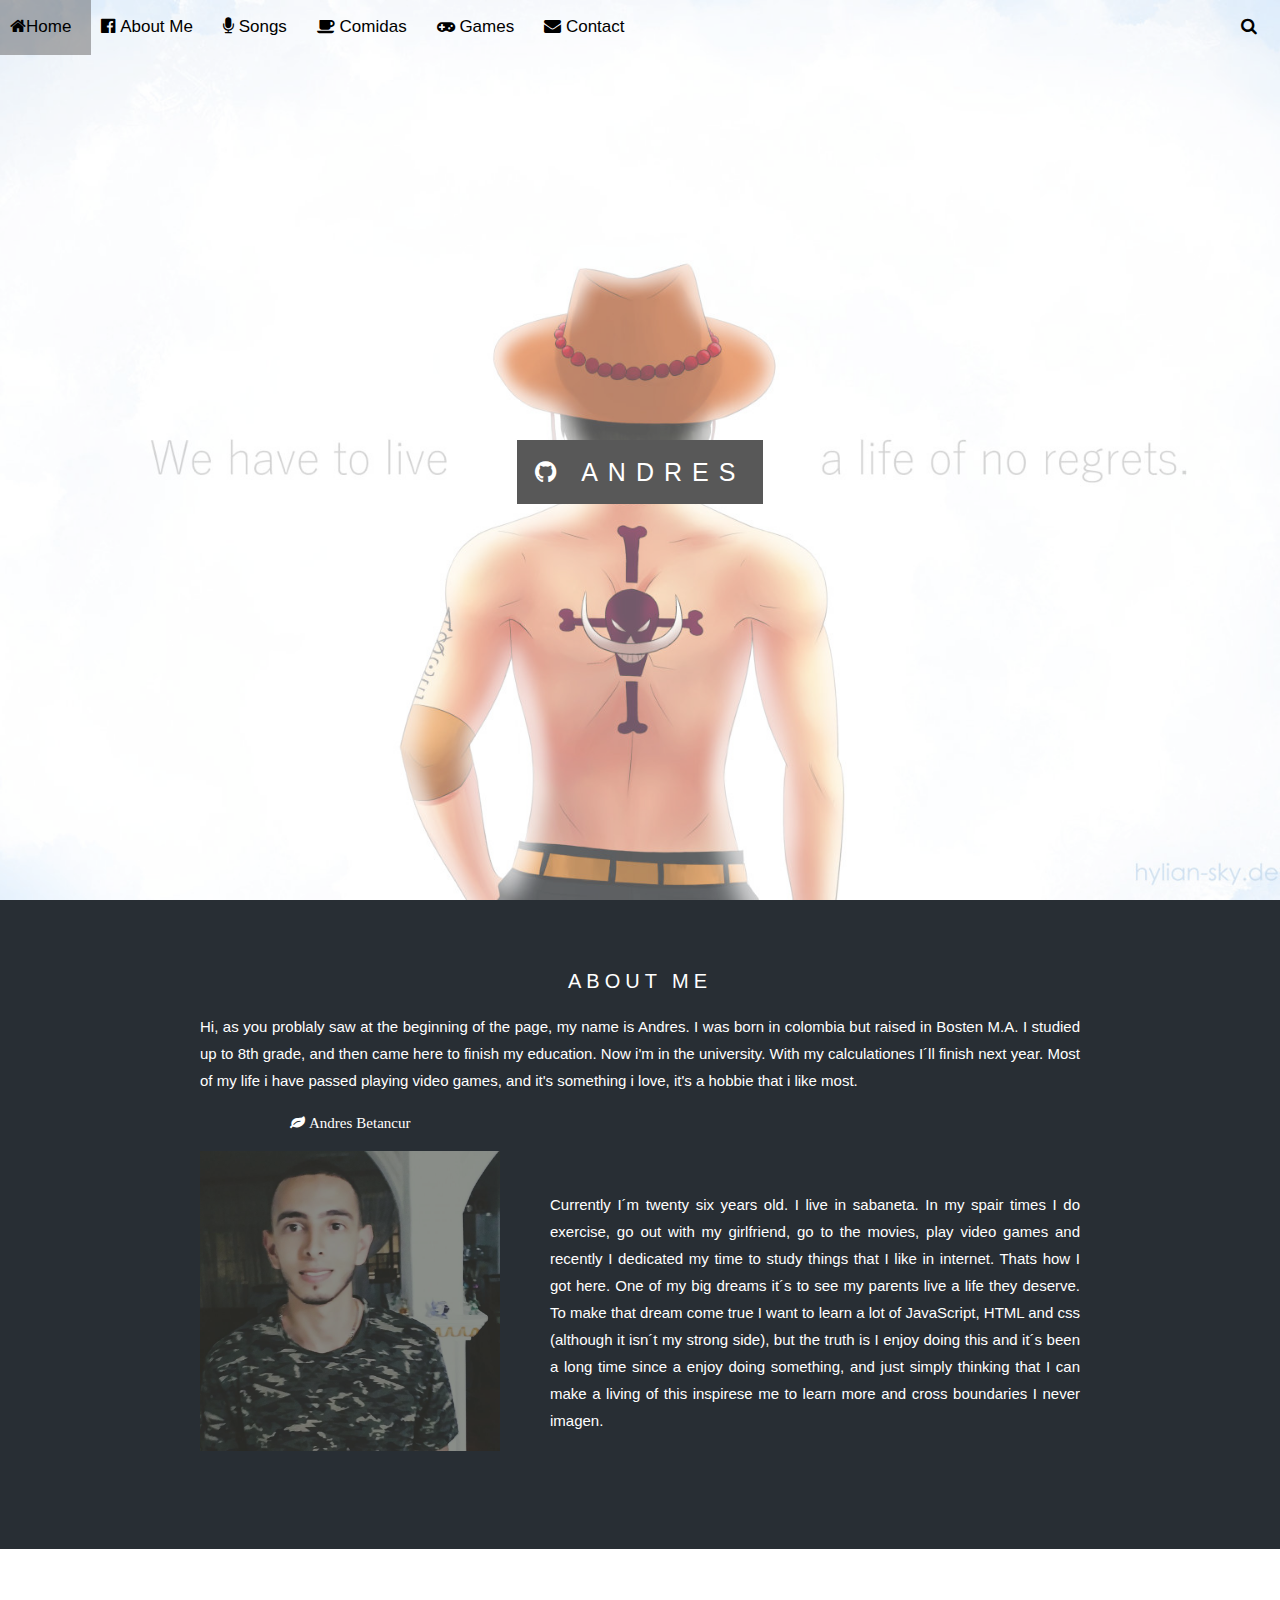
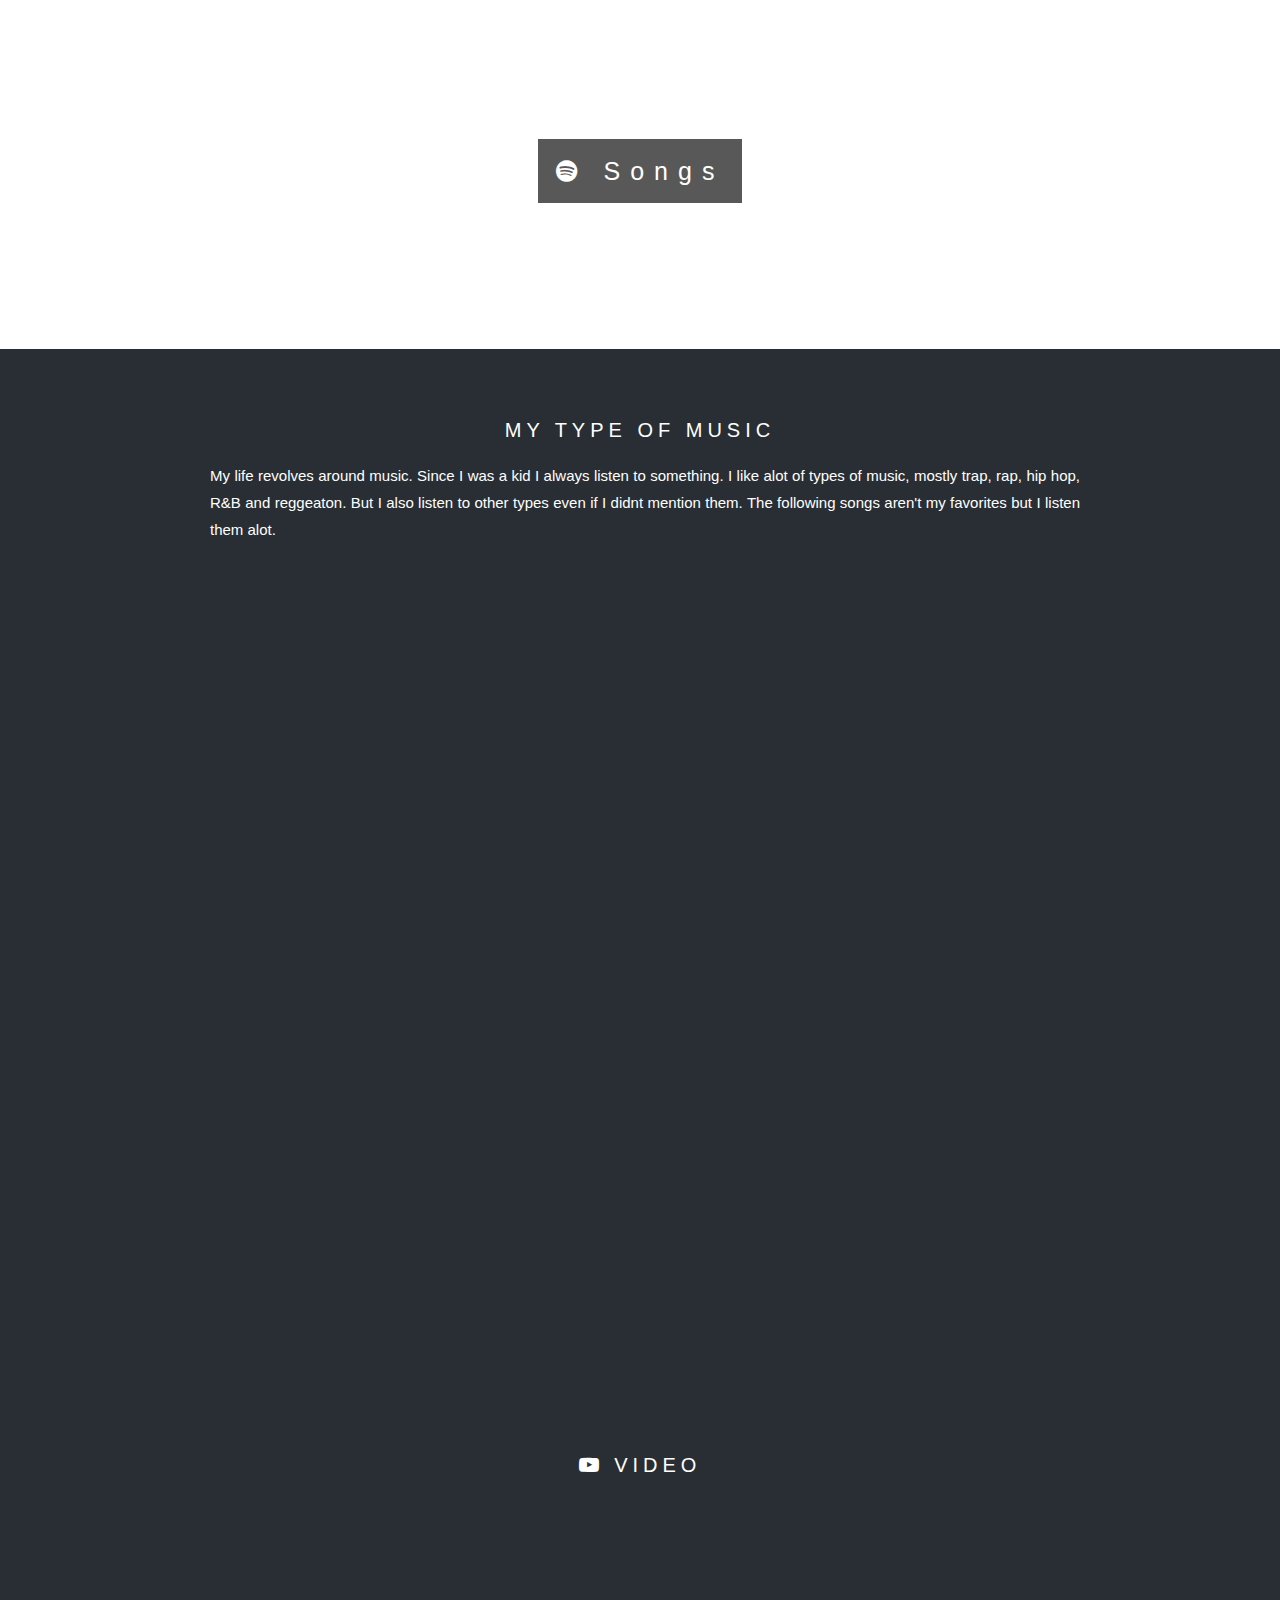
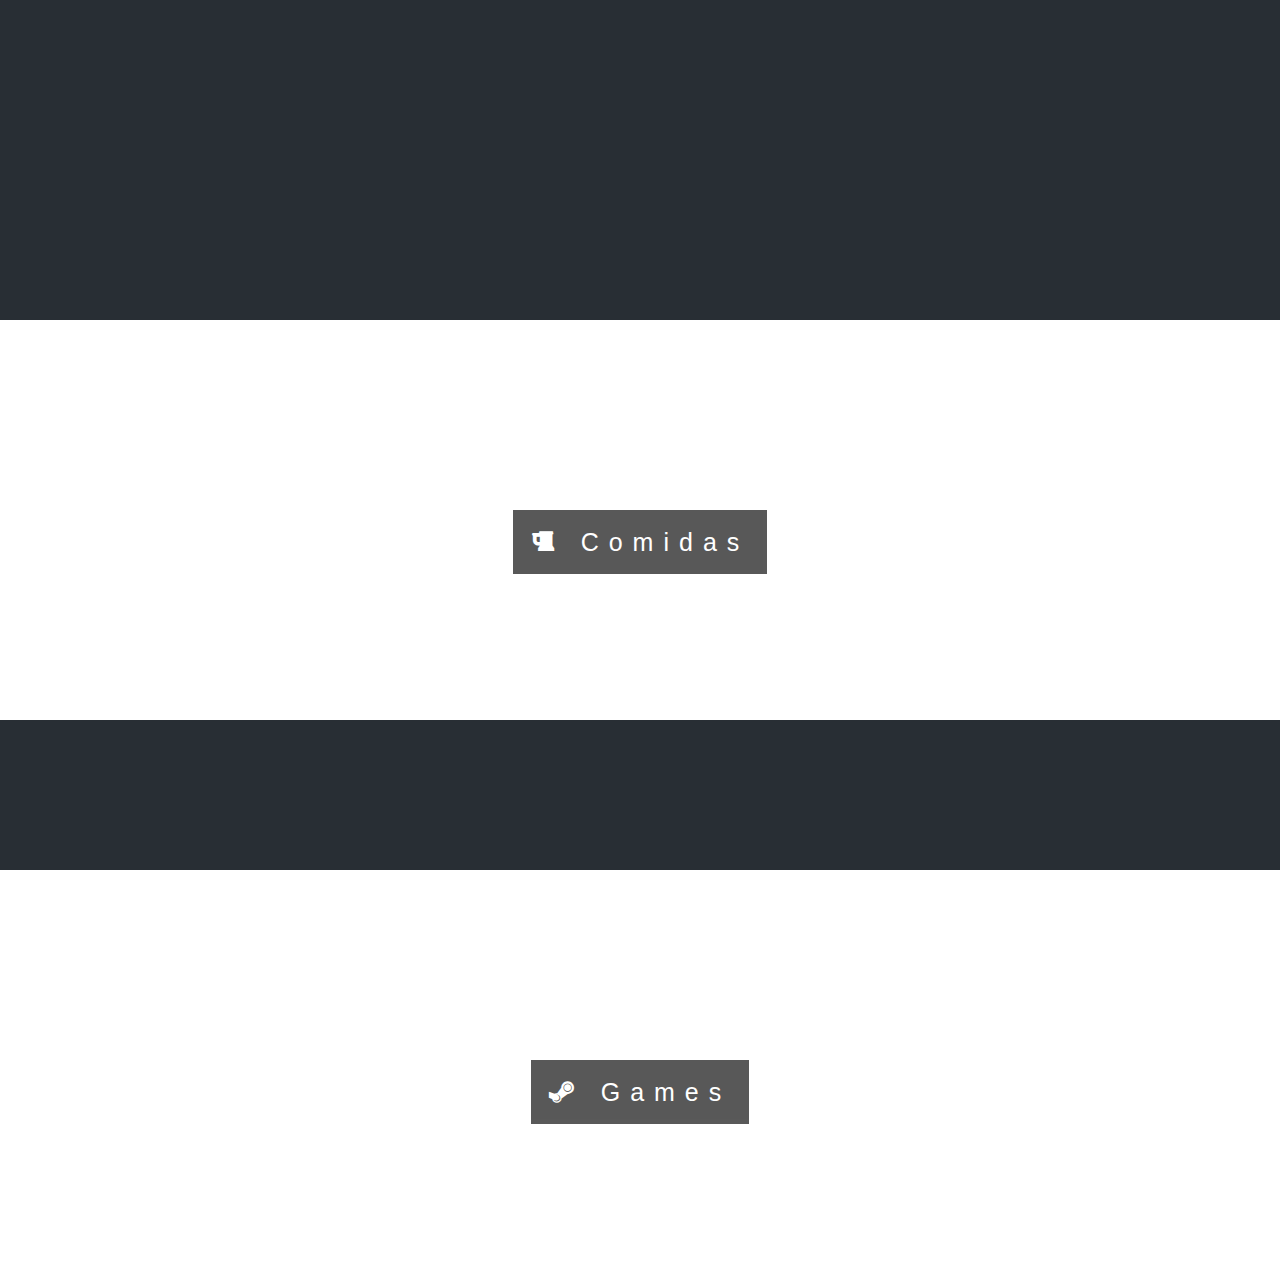
==== commit 225135b4: "fifth" ====
--- a/proyecto.html
+++ b/proyecto.html
@@ -1,100 +1,127 @@
 <!DOCTYPE html>
 <html lang="en">
+
 <head>
-    <meta charset="UTF-8">
-    <meta name="viewport" content="width=device-width, initial-scale=1.0">
-    <meta http-equiv="X-UA-Compatible" content="ie=edge">
-    <link rel="stylesheet" href="css-style.css">
-    <link rel="stylesheet" href="https://cdnjs.cloudflare.com/ajax/libs/font-awesome/4.7.0/css/font-awesome.min.css">
-    <title>Life Sheet</title>
+  <meta charset="UTF-8">
+  <meta name="viewport" content="width=device-width, initial-scale=1.0">
+  <meta http-equiv="X-UA-Compatible" content="ie=edge">
+  <link rel="stylesheet" href="css-style.css">
+  <link rel="stylesheet" href="https://cdnjs.cloudflare.com/ajax/libs/font-awesome/4.7.0/css/font-awesome.min.css">
+  <title>Life Sheet</title>
 </head>
+
 <body>
 
-    <!-- Navbar (top Part) -->
-    <div class="top">
-      <div class="navBar" id="myNavBar">
-        <a href="#home" class="item home"><i class="fa fa-home"></i>Home</a>
-        <a href="#about"><i class="fa fa-facebook-official"></i> About Me</a>
-        <a href="#songs" ><i class="fa fa-microphone"></i> Songs</a>
-        <a href="#videos"><i class="fa fa-instagram"></i> Video</a>
-        <a href="#Games"><i class="fa fa-gamepad"></i> Games</a>
-        <a href="#contact"><i class="fa fa-envelope"></i> Contact</a>
-        <a href="#" class="search"><i class="fa fa-fw fa-search"></i></a>
-      </div>  
+  <!-- Navbar (top Part) -->
+  <div class="top">
+    <div class="navBar" id="myNavBar">
+      <a href="#home" class="item home"><i class="fa fa-home"></i>Home</a>
+      <a href="#about"><i class="fa fa-facebook-official"></i> About Me</a>
+      <a href="#songs"><i class="fa fa-microphone"></i> Songs</a>
+      <a href="#videos"><i class="fa fa-coffee"></i> Comidas</a>
+      <a href="#games"><i class="fa fa-gamepad"></i> Games</a>
+      <a href="#contact"><i class="fa fa-envelope"></i> Contact</a>
+      <a href="#" class="search"><i class="fa fa-fw fa-search"></i></a>
     </div>
-    <!--First Parallax Image with logo Text-->
-    <div class="bgimg-1">
-        <div class="caption">
-        <span class="border"><i class="fa fa-github"></i> ANDRES</span>
-        </div>
+  </div>
+  <!--First Parallax Image with logo Text-->
+  <div class="bgimg-1">
+    <div class="caption">
+      <span class="border"><i class="fa fa-github"></i> ANDRES</span>
+    </div>
+  </div>
+
+  <!-- Informacion de mi -->
+  <div class="info">
+    <div class="aboutme">
+      <h3>About Me</h3>
+      <p>Hi, as you problaly saw at the beginning of the page, my name is Andres. I was born in colombia but raised in
+        Bosten M.A. I studied up to 8th grade, and then came here to finish my education. Now i'm in the university.
+        With my calculationes I´ll finish next year. Most of my life i have passed playing video games, and it's
+        something i love, it's a hobbie that i like most.</p>
+      <div class="imgSection">
+        <p><b><i class="fa fa-leaf"> Andres Betancur</b></i></p>
+        <img src="andres.jpg">
       </div>
-      
-      <div class="info">
-        <div class="aboutme">
-          <h3>About Me</h3>
-          <p>Hi, as you problaly saw at the beginning of the page, my name is Andres. I was born in colombia but raised in Bosten M.A. I studied up to 8th grade, and then came here to finish my education. Now i'm in the university. With my calculationes I´ll finish next year. Most of my life i have passed playing video games, and it's something i love, it's a hobbie that i like most.</p>
-          <div class="imgSection">
-            <p><b><i class="fa fa-leaf"> Andres Betancur</b></i></p>
-            <img src="andres.jpg">
-          </div>
-          <div class="aboutme2"> 
-            <p>Currently I´m twenty six years old. I live in sabaneta. In my spair times I do exercise, go out with my girlfriend, go to the movies, play video games and recently I dedicated my time to study things that I like in internet. Thats how I got here. One of my big dreams it´s to see my parents live a life they deserve. To make that dream come true I want to learn a lot of JavaScript, HTML and css (although it isn´t my strong side), but the truth is I enjoy doing this and it´s been a long time since a enjoy doing something, and just simply thinking that I can make a living of this inspirese me to learn more and cross boundaries I never imagen.</p>
-          </div>
-        </div>
+      <div class="aboutme2">
+        <p>Currently I´m twenty six years old. I live in sabaneta. In my spair times I do exercise, go out with my
+          girlfriend, go to the movies, play video games and recently I dedicated my time to study things that I like in
+          internet. Thats how I got here. One of my big dreams it´s to see my parents live a life they deserve. To make
+          that dream come true I want to learn a lot of JavaScript, HTML and css (although it isn´t my strong side), but
+          the truth is I enjoy doing this and it´s been a long time since a enjoy doing something, and just simply
+          thinking that I can make a living of this inspirese me to learn more and cross boundaries I never imagen.</p>
       </div>
-      
-      <!--Second Parallax Image with logo Text-->
-      <div class="bgimg-2">
-        <div class="caption">
-        <span class="border"><i class="fa fa-spotify"></i> Songs</span>
-        </div>
+    </div>
+  </div>
+
+  <!--Second Parallax Image with logo Text-->
+  <div class="bgimg-2">
+    <div class="caption">
+      <span class="border"><i class="fa fa-spotify"></i> Songs</span>
+    </div>
+  </div>
+
+  <!-- Parte de la Musica -->
+  <div class="info">
+    <h3>My type of music</h3>
+    <p class="psong">My life revolves around music. Since I was a kid I always listen to something. I like alot
+      of types of music, mostly trap, rap, hip hop, R&B and reggeaton. But I also listen to other types even if
+      I didnt mention them. The following songs aren't my favorites but I listen them alot.</p>
+    <table>
+      <tr>
+        <td>
+          <iframe src="https://open.spotify.com/embed/track/5m6kD3AsYMeYXhhdntbXTB" width="300" height="380"
+            frameborder="0" allowtransparency="true" allow="encrypted-media"></iframe>
+        </td>
+        <td>
+          <iframe src="https://open.spotify.com/embed/track/6DCZcSspjsKoFjzjrWoCdn" width="300" height="380"
+            frameborder="0" allowtransparency="true" allow="encrypted-media"></iframe>
+        </td>
+        <td>
+          <iframe src="https://open.spotify.com/embed/track/5KbBGUpIZd6gVFUU8tqYiQ" width="300" height="380"
+            frameborder="0" allowtransparency="true" allow="encrypted-media"></iframe>
+        </td>
+      </tr>
+
+      <tr>
+        <td>
+          <iframe src="https://open.spotify.com/embed/track/4Arjo1XR9qXsLstvU9fFV3" width="300" height="380"
+            frameborder="0" allowtransparency="true" allow="encrypted-media"></iframe>
+        </td>
+        <td>
+          <iframe src="https://open.spotify.com/embed/track/4TwIbmabI2R5XUhqptk6Ev" width="300" height="380"
+            frameborder="0" allowtransparency="true" allow="encrypted-media"></iframe>
+        </td>
+        <td>
+          <iframe src="https://open.spotify.com/embed/track/4bSCJTXKPSb63oyOteNLSR" width="300" height="380"
+            frameborder="0" allowtransparency="true" allow="encrypted-media"></iframe> </td>
+      </tr>
+    </table>
+    <div class="video">
+        <h3><i class="fa fa-youtube-play"></i> Video</h3>
+        <iframe width="560" height="315" src="https://www.youtube.com/embed/109wwt4wSVg" frameborder="0"
+          allow="accelerometer; autoplay; encrypted-media; gyroscope; picture-in-picture" allowfullscreen></iframe>
       </div>
-      
-      <div class="info">
-        <table>
-        <tr class="margin">
-          <td class="box">
-            <iframe src="https://open.spotify.com/embed/track/5m6kD3AsYMeYXhhdntbXTB" width="300" height="380" frameborder="0" allowtransparency="true" allow="encrypted-media"></iframe>
-          </td>
-          <td class="box">
-            <iframe src="https://open.spotify.com/embed/track/6DCZcSspjsKoFjzjrWoCdn" width="300" height="380" frameborder="0" allowtransparency="true" allow="encrypted-media"></iframe> 
-          </td>
-          <td class="box">
-            <iframe src="https://open.spotify.com/embed/track/5KbBGUpIZd6gVFUU8tqYiQ" width="300" height="380" frameborder="0" allowtransparency="true" allow="encrypted-media"></iframe>  
-          </td>
-        </tr>
+  </div>
 
-        <tr class="margin">
-          <td class="box">
-            <iframe src="https://open.spotify.com/embed/track/4Arjo1XR9qXsLstvU9fFV3" width="300" height="380" frameborder="0" allowtransparency="true" allow="encrypted-media"></iframe>
-          </td>
-          <td class="box">
-            <iframe src="https://open.spotify.com/embed/track/4TwIbmabI2R5XUhqptk6Ev" width="300" height="380" frameborder="0" allowtransparency="true" allow="encrypted-media"></iframe>       
-          </td>
-          <td class="box">
-              <iframe src="https://open.spotify.com/embed/track/4bSCJTXKPSb63oyOteNLSR" width="300" height="380" frameborder="0" allowtransparency="true" allow="encrypted-media"></iframe>            </td>
-        </tr> 
-      </table>  
-      </div>   
-        
-      
-      
-      <!--Third Parallax Image with logo Text-->
-      <div class="bgimg-3">
-        <div class="caption">
-        <span class="border"><i class="fa fa-youtube-play"></i> Videos</span>
-        </div>
-      </div>
-      
-      <div class="info">
-        <p>Scroll up and down to really get the feeling of how Parallax Scrolling works.</p>
-      </div>
-      
-      <!--Repeat Parallax Image with logo Text-->
-      <div class="bgimg-1">
-        <div class="caption">
-        <span class="border"><i class="fa fa-steam"></i> Games</span>
-        </div>
-      </div>             
+
+
+  <!--Third Parallax Image with logo Text-->
+  <div class="bgimg-3">
+    <div class="caption">
+      <span class="border"><i class="fa fa-beer"></i> Comidas</span>
+    </div>
+  </div>
+
+  <div class="info">
+  </div>
+
+  <!--Repeat Parallax Image with logo Text-->
+  <div class="bgimg-4">
+    <div class="caption">
+      <span class="border"><i class="fa fa-steam"></i> Games</span>
+    </div>
+  </div>
 </body>
+
 </html>--- a/css-style.css
+++ b/css-style.css
@@ -10,10 +10,6 @@
 }
 
 /* Navbar */
-.top{
-    top: 0;
-}
-
 .navBar{
     width: 100%;
     position: absolute;
@@ -61,7 +57,7 @@
     text-align:center;
     text-align: justify;
     padding-bottom: 100px;
-    padding:50px 200px 200px 200px; /*top rigth bot top*/
+    padding:50px 200px 100px 200px; /*top rigth bot top*/
 }
 
 .imgSection p{
@@ -85,7 +81,15 @@
     padding-top: 25px;
 }
 
+.video{
+    padding: 10px 200px 0px 200px;
+}
+
 /* Songs*/
+
+.psong{
+    padding: 0px 0px 50px 10px;
+}
 
 table, td, th{
     border: none;
@@ -95,10 +99,11 @@
 table{
     border-collapse: collapse;
     width: 100%;
+    
 }
 
 td, th{
-    padding: 15px;
+    padding: 10px;
 }
 
 .caption {
@@ -130,7 +135,7 @@
 
 /*parallax imagenes */
 
-.bgimg-1, .bgimg-2, .bgimg-3 {
+.bgimg-1, .bgimg-2, .bgimg-3, .bgimg-4 {
     position: relative;
     opacity: 0.65;
     background-attachment: fixed;
@@ -140,17 +145,22 @@
 }
 
 .bgimg-1 {
-    background-image: url("img3.jpg");
+    background-image: url("img4.jpg");
     min-height: 100%;
 }
     
 .bgimg-2 {
-    background-image: url("img2.jpg");
+    background-image: url("img5.jpg");
     min-height: 400px;
 }
     
 .bgimg-3 {
-    background-image: url("messi.jpg");
+    background-image: url("img6.jpg");
+    min-height: 400px;
+}
+
+.bgimg-4 {
+    background-image: url("img7.jpg");
     min-height: 400px;
 }
     
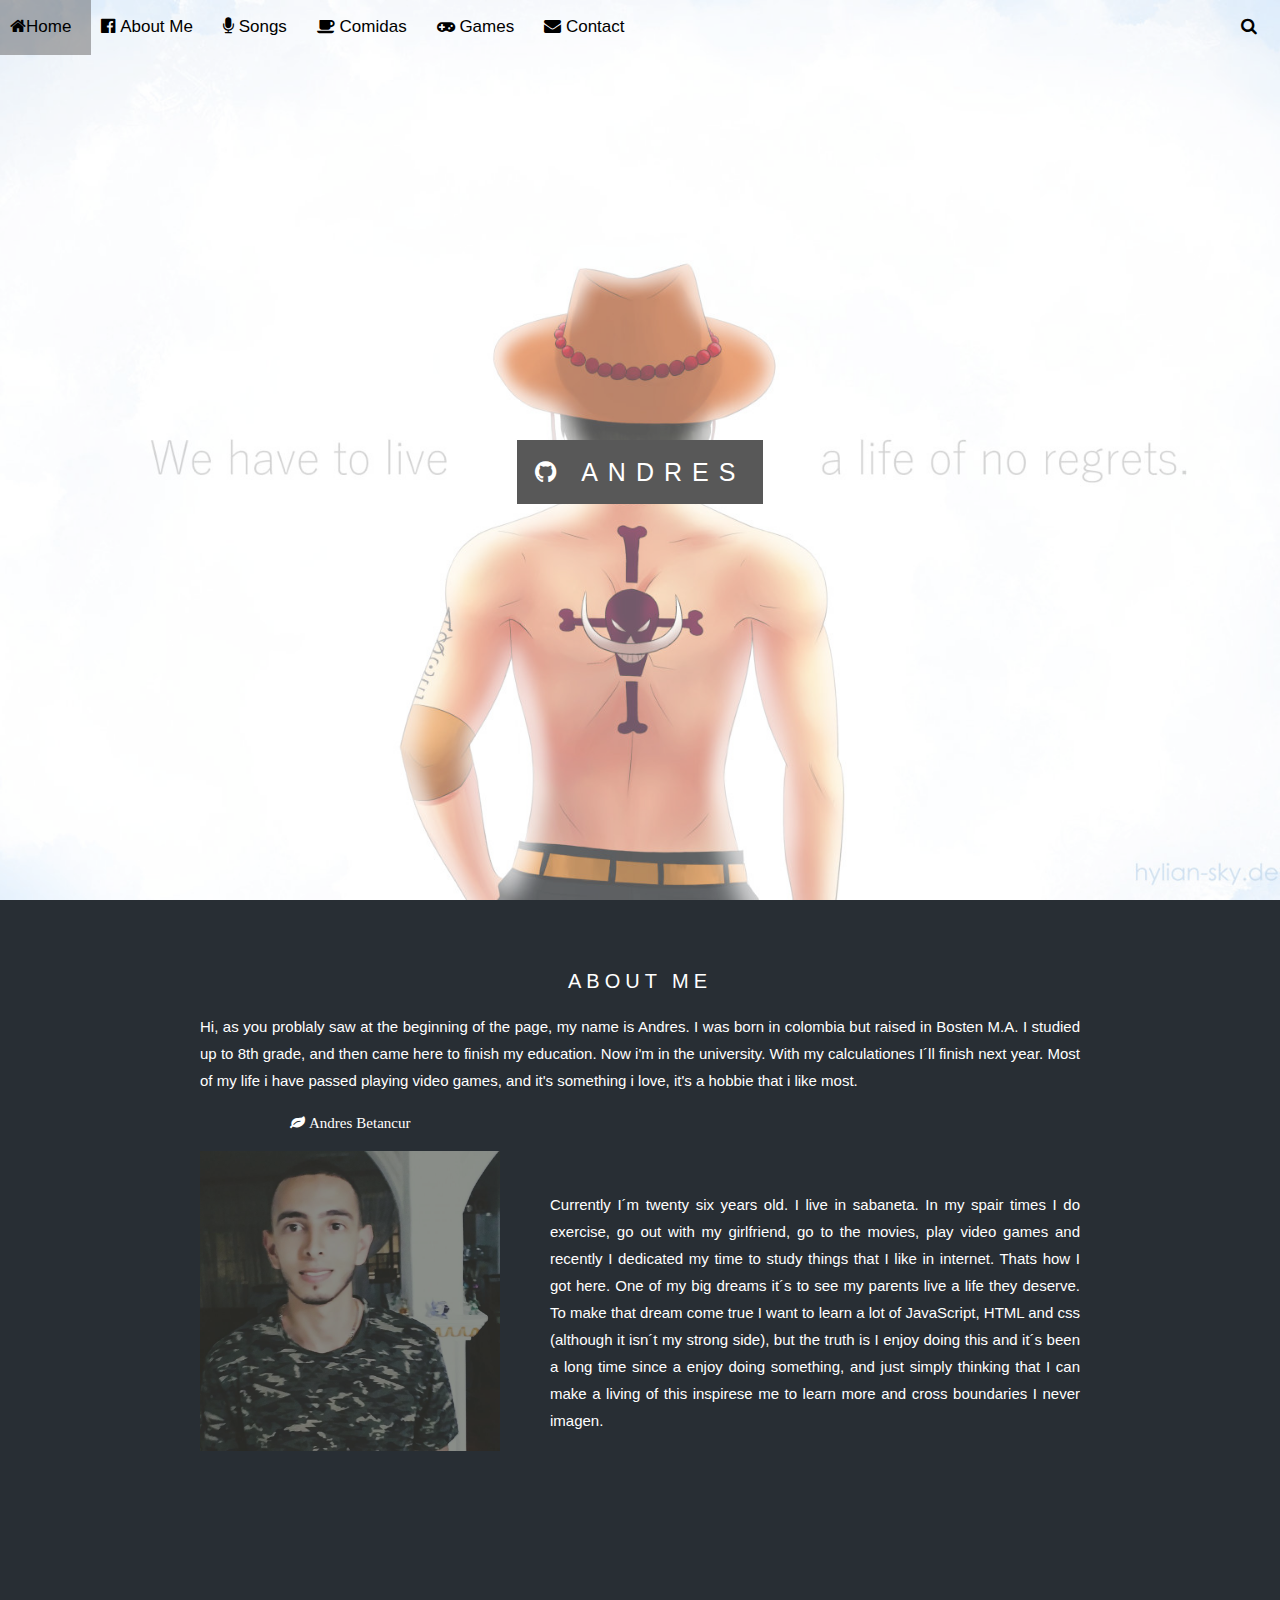
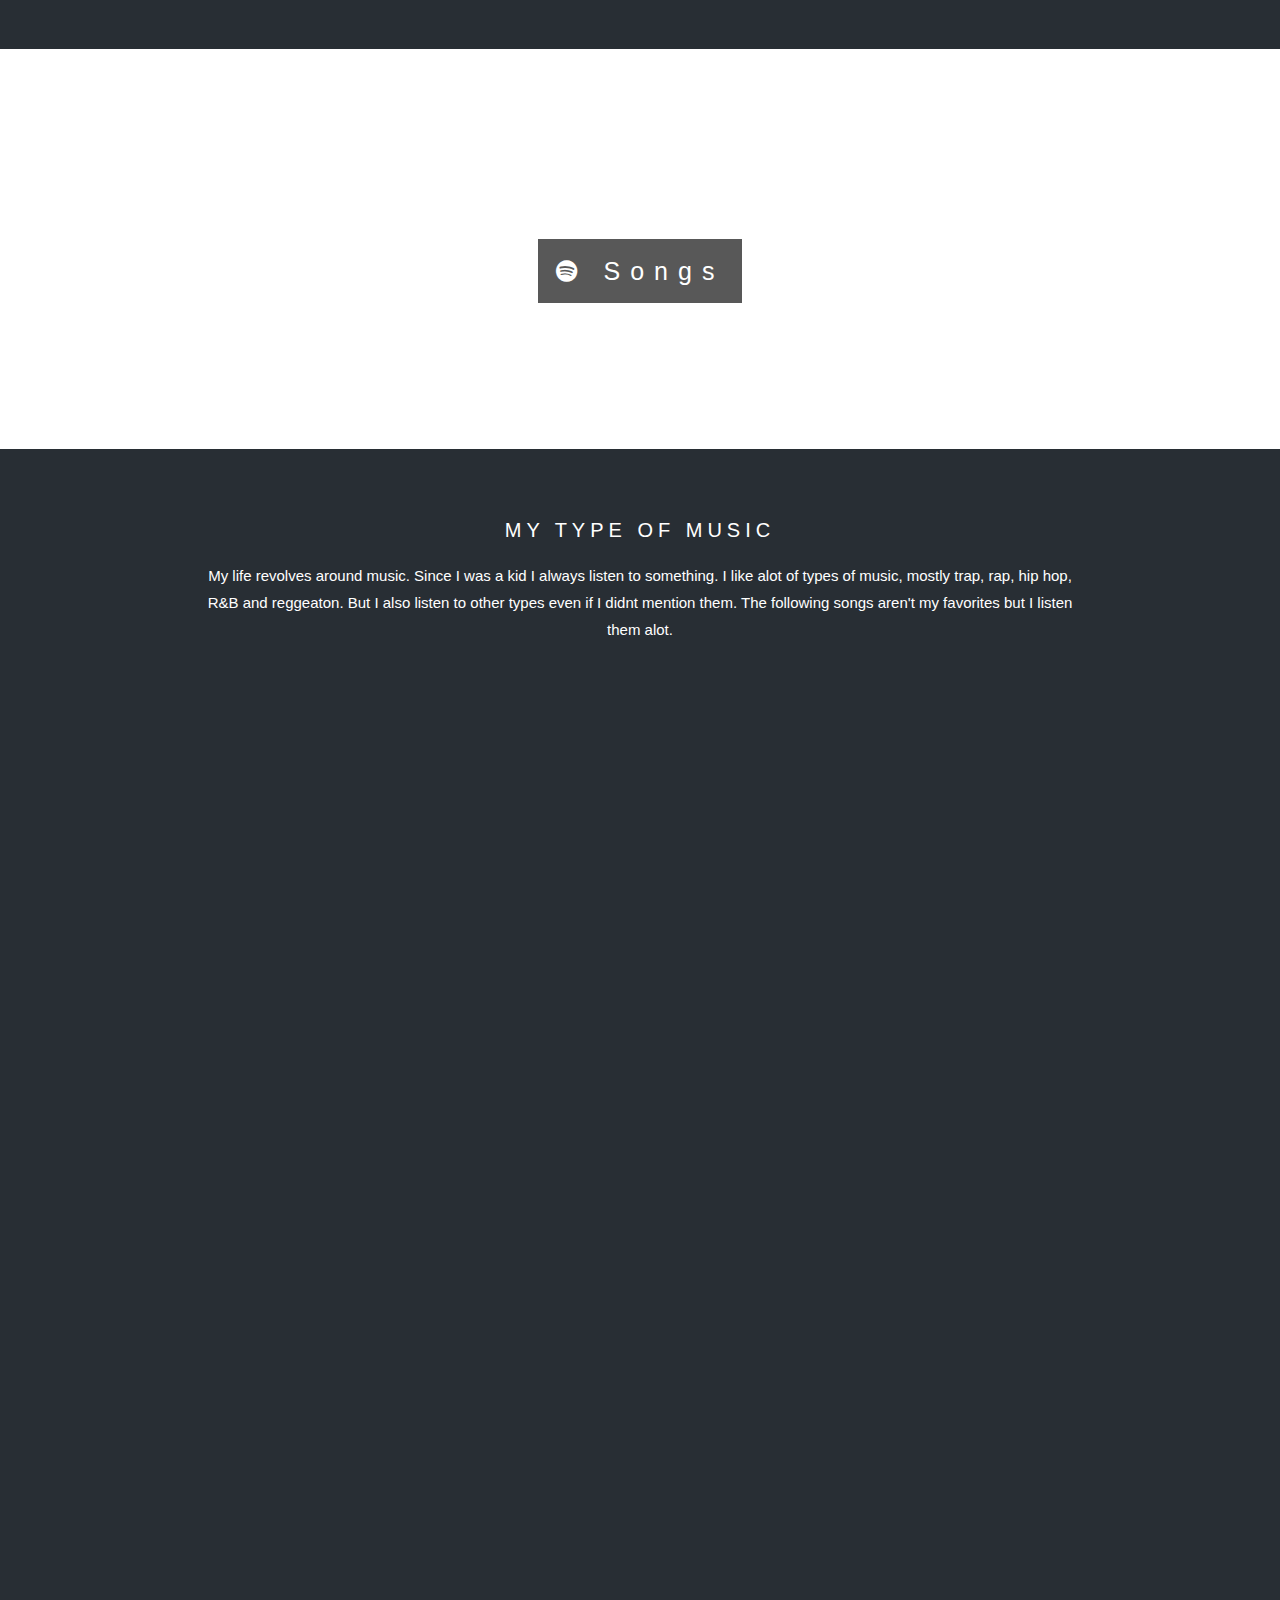
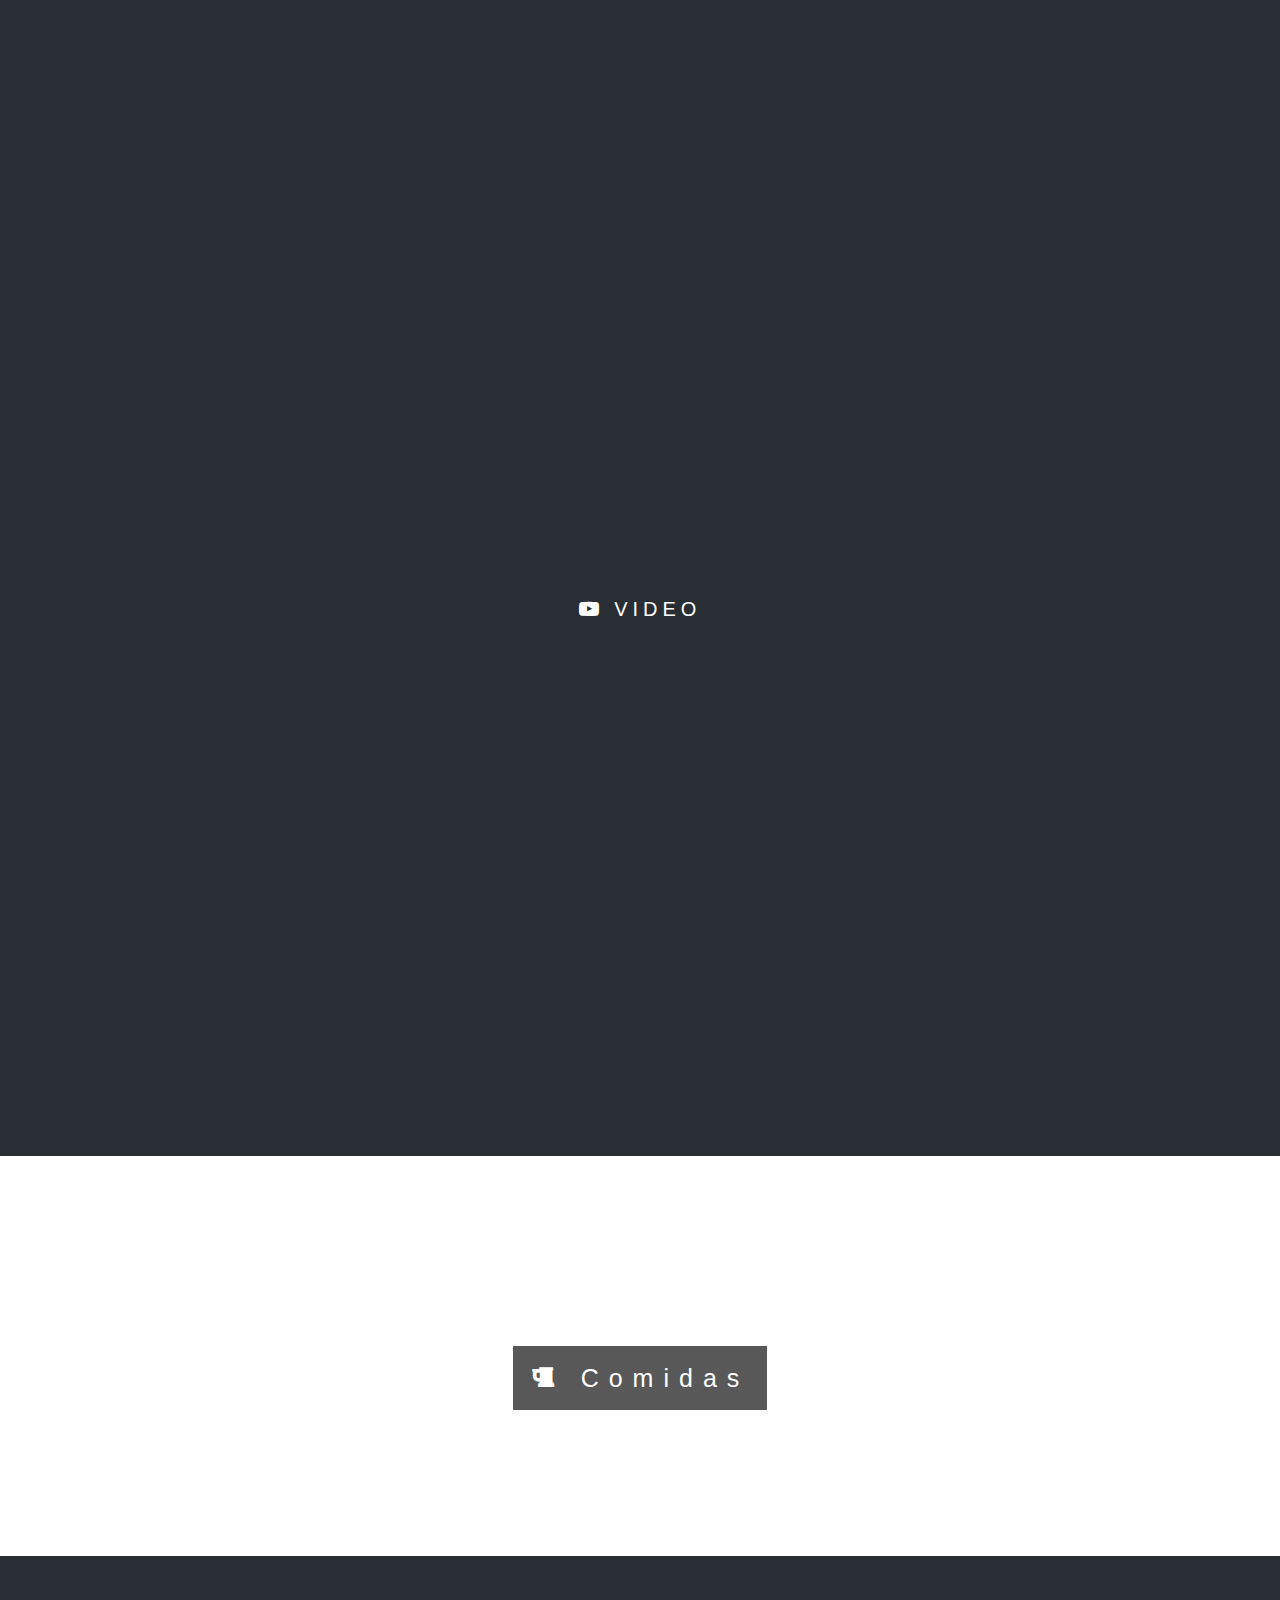
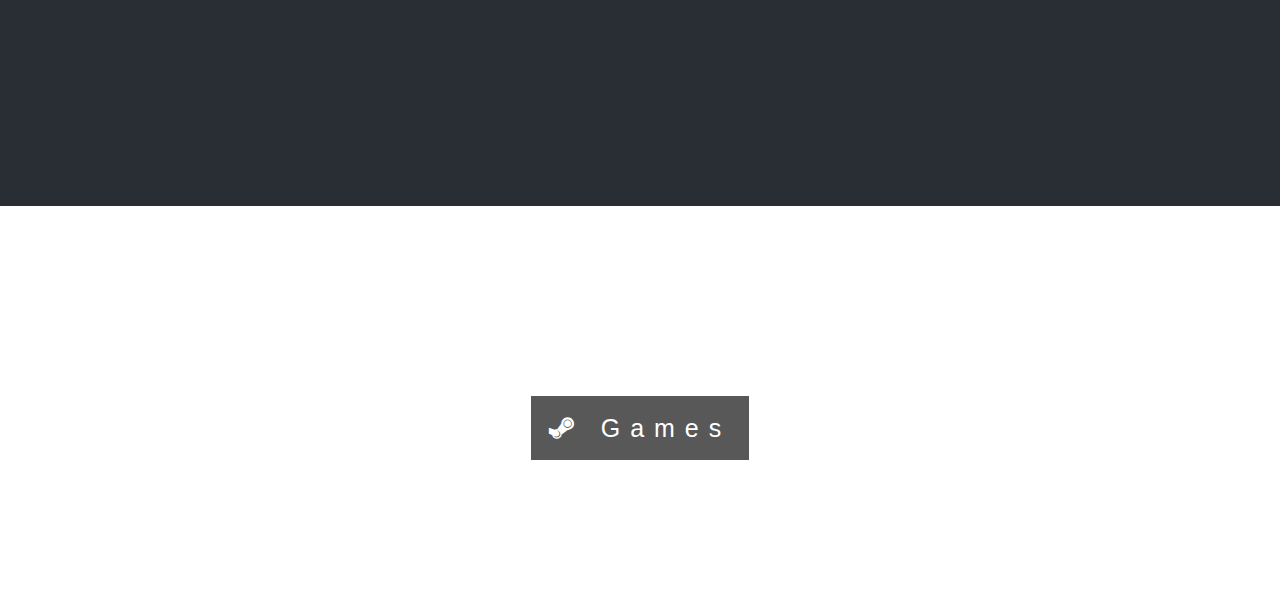
==== commit 9ce5840b: "Flex" ====
--- a/proyecto.html
+++ b/proyecto.html
@@ -67,41 +67,36 @@
     <p class="psong">My life revolves around music. Since I was a kid I always listen to something. I like alot
       of types of music, mostly trap, rap, hip hop, R&B and reggeaton. But I also listen to other types even if
       I didnt mention them. The following songs aren't my favorites but I listen them alot.</p>
-    <table>
-      <tr>
-        <td>
-          <iframe src="https://open.spotify.com/embed/track/5m6kD3AsYMeYXhhdntbXTB" width="300" height="380"
-            frameborder="0" allowtransparency="true" allow="encrypted-media"></iframe>
-        </td>
-        <td>
-          <iframe src="https://open.spotify.com/embed/track/6DCZcSspjsKoFjzjrWoCdn" width="300" height="380"
-            frameborder="0" allowtransparency="true" allow="encrypted-media"></iframe>
-        </td>
-        <td>
-          <iframe src="https://open.spotify.com/embed/track/5KbBGUpIZd6gVFUU8tqYiQ" width="300" height="380"
-            frameborder="0" allowtransparency="true" allow="encrypted-media"></iframe>
-        </td>
-      </tr>
+    <div class="container">
 
-      <tr>
-        <td>
-          <iframe src="https://open.spotify.com/embed/track/4Arjo1XR9qXsLstvU9fFV3" width="300" height="380"
-            frameborder="0" allowtransparency="true" allow="encrypted-media"></iframe>
-        </td>
-        <td>
-          <iframe src="https://open.spotify.com/embed/track/4TwIbmabI2R5XUhqptk6Ev" width="300" height="380"
-            frameborder="0" allowtransparency="true" allow="encrypted-media"></iframe>
-        </td>
-        <td>
-          <iframe src="https://open.spotify.com/embed/track/4bSCJTXKPSb63oyOteNLSR" width="300" height="380"
-            frameborder="0" allowtransparency="true" allow="encrypted-media"></iframe> </td>
-      </tr>
-    </table>
+      <iframe class="spoti" src="https://open.spotify.com/embed/track/5m6kD3AsYMeYXhhdntbXTB" width="300" height="380" frameborder="0"
+        allowtransparency="true" allow="encrypted-media"></iframe>
+
+      <iframe class="spoti" src="https://open.spotify.com/embed/track/6DCZcSspjsKoFjzjrWoCdn" width="300" height="380" frameborder="0"
+        allowtransparency="true" allow="encrypted-media"></iframe>
+
+      <iframe class="spoti" src="https://open.spotify.com/embed/track/5KbBGUpIZd6gVFUU8tqYiQ" width="300" height="380" frameborder="0"
+        allowtransparency="true" allow="encrypted-media"></iframe>
+
+    </div>
+    <div class="container">
+
+      <iframe class="spoti" src="https://open.spotify.com/embed/track/4Arjo1XR9qXsLstvU9fFV3" width="300" height="380" frameborder="0"
+        allowtransparency="true" allow="encrypted-media"></iframe>
+
+      <iframe class="spoti" src="https://open.spotify.com/embed/track/4TwIbmabI2R5XUhqptk6Ev" width="300" height="380" frameborder="0"
+        allowtransparency="true" allow="encrypted-media"></iframe>
+
+      <iframe class="spoti" src="https://open.spotify.com/embed/track/4bSCJTXKPSb63oyOteNLSR" width="300" height="380" frameborder="0"
+        allowtransparency="true" allow="encrypted-media"></iframe> </td>
+
+    </div>
+    <h3><i class="fa fa-youtube-play"></i> Video</h3>
     <div class="video">
-        <h3><i class="fa fa-youtube-play"></i> Video</h3>
-        <iframe width="560" height="315" src="https://www.youtube.com/embed/109wwt4wSVg" frameborder="0"
-          allow="accelerometer; autoplay; encrypted-media; gyroscope; picture-in-picture" allowfullscreen></iframe>
-      </div>
+
+      <iframe width="560" height="315" src="https://www.youtube.com/embed/109wwt4wSVg" frameborder="0"
+        allow="accelerometer; autoplay; encrypted-media; gyroscope; picture-in-picture" allowfullscreen></iframe>
+    </div>
   </div>
 
 
--- a/css-style.css
+++ b/css-style.css
@@ -57,7 +57,7 @@
     text-align:center;
     text-align: justify;
     padding-bottom: 100px;
-    padding:50px 200px 100px 200px; /*top rigth bot top*/
+    padding:50px 200px 200px 200px; /*top rigth bot top*/
 }
 
 .imgSection p{
@@ -82,29 +82,27 @@
 }
 
 .video{
-    padding: 10px 200px 0px 200px;
+    display: flex;
+    justify-content: center;
 }
 
 /* Songs*/
 
 .psong{
-    padding: 0px 0px 50px 10px;
+    text-align: center;
 }
 
-table, td, th{
-    border: none;
-    text-align: left;
+.spoti{
+    padding-right: 10px;
+    padding-bottom: 10px;
 }
 
-table{
-    border-collapse: collapse;
-    width: 100%;
-    
+.container{
+    display: flex;
+    flex-wrap: wrap;
+    justify-content: center;
 }
 
-td, th{
-    padding: 10px;
-}
 
 .caption {
     position: absolute;
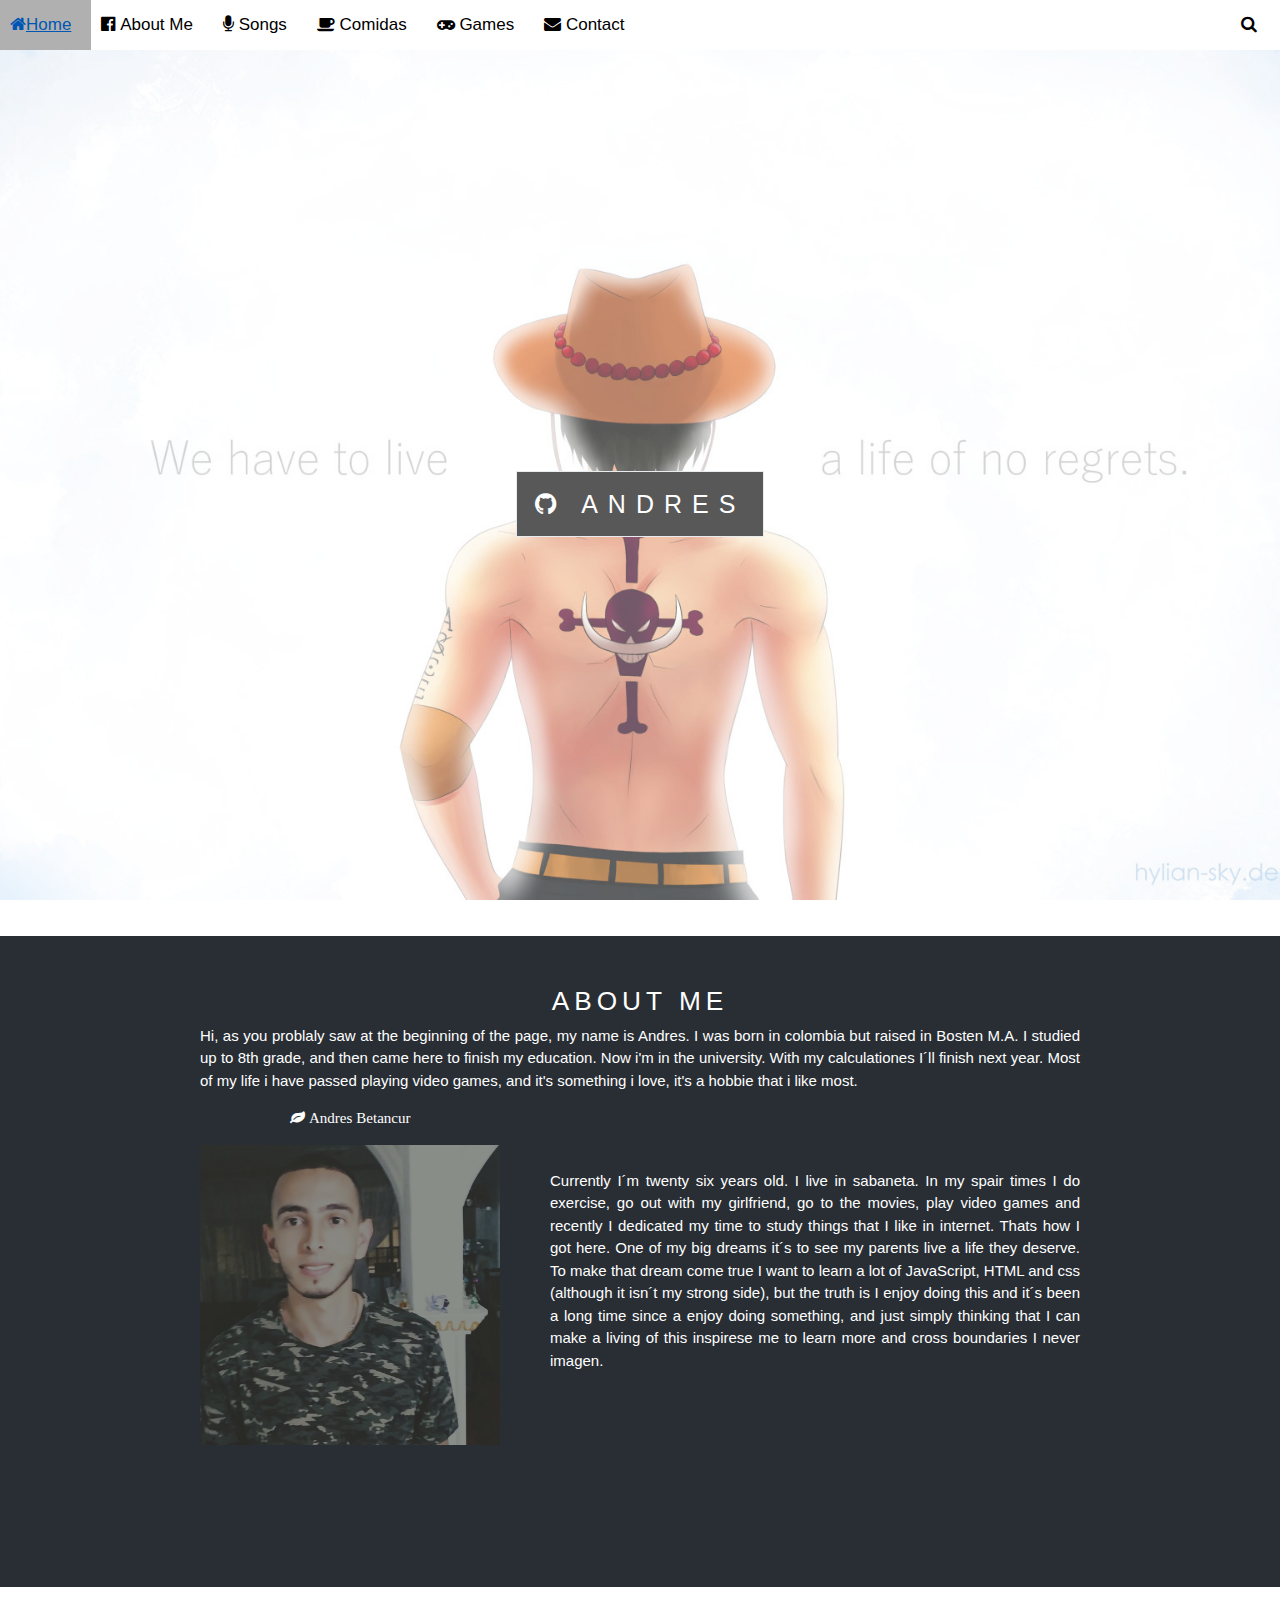
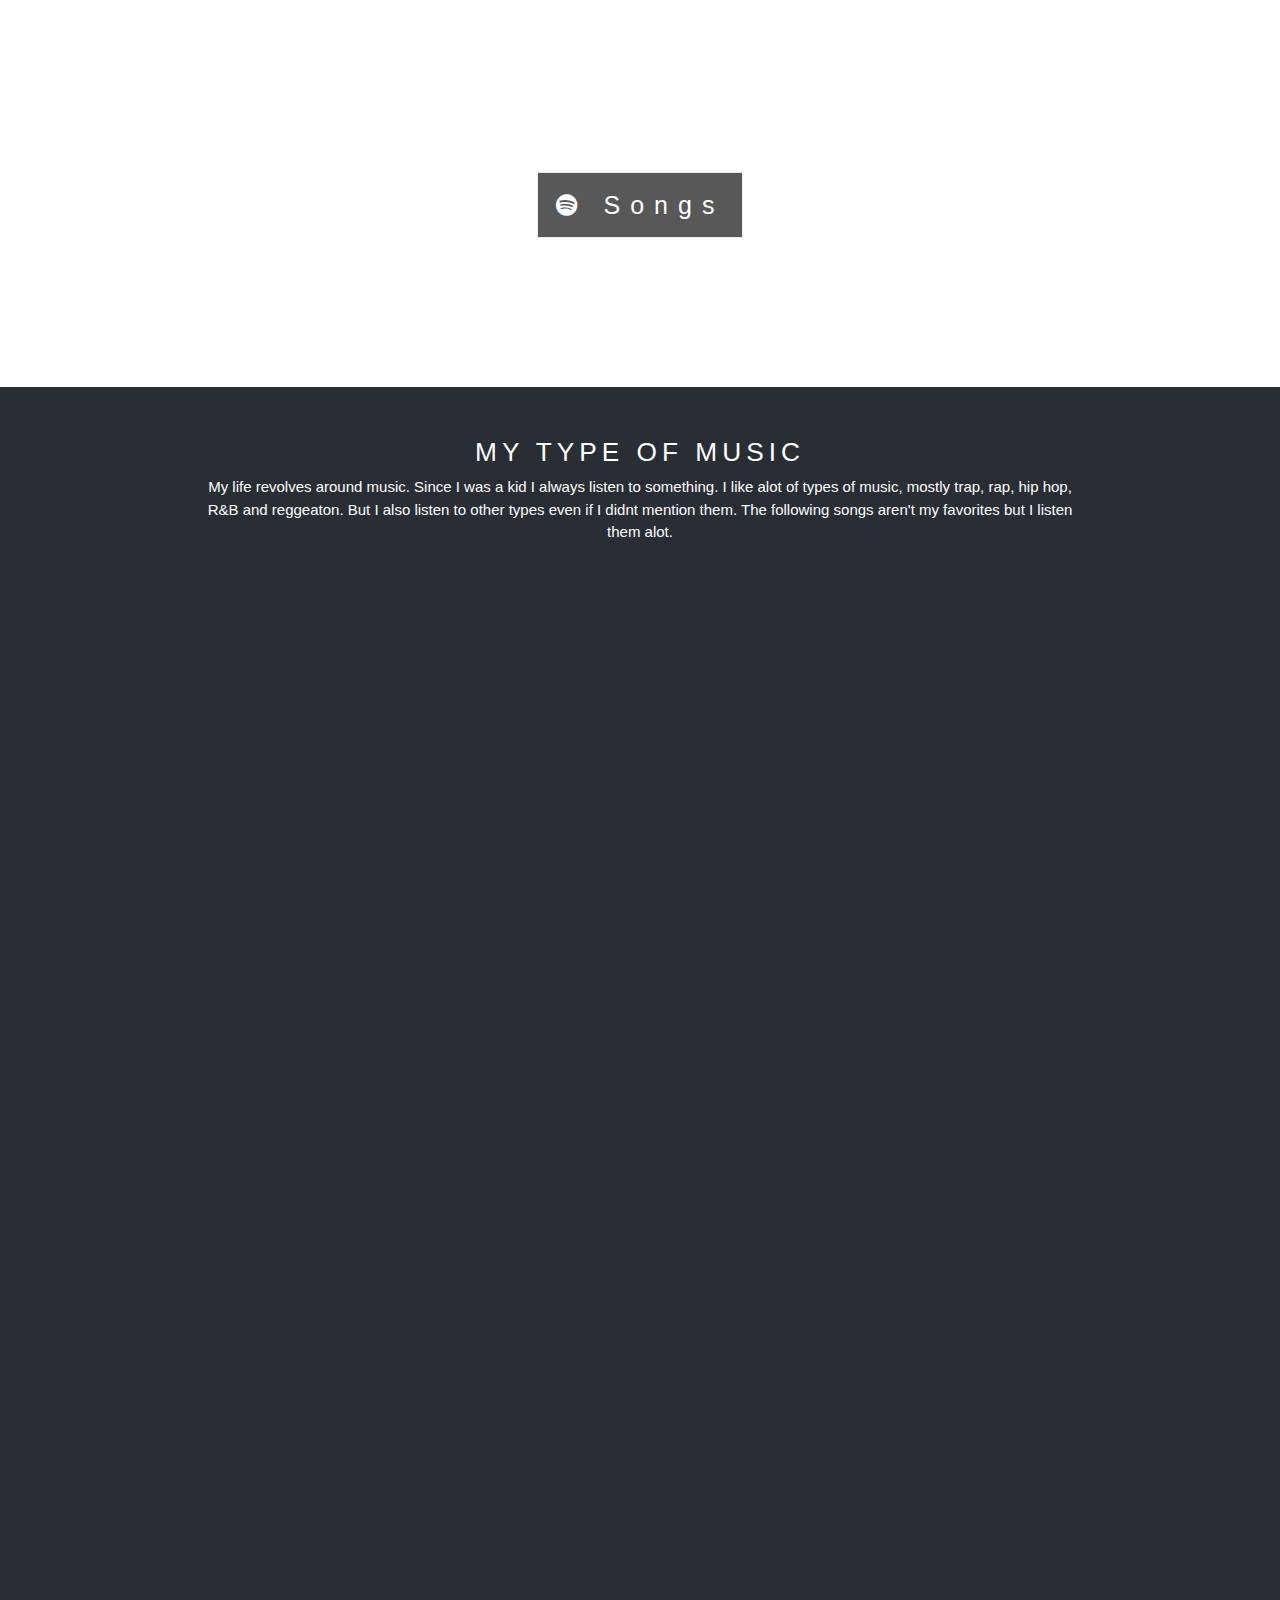
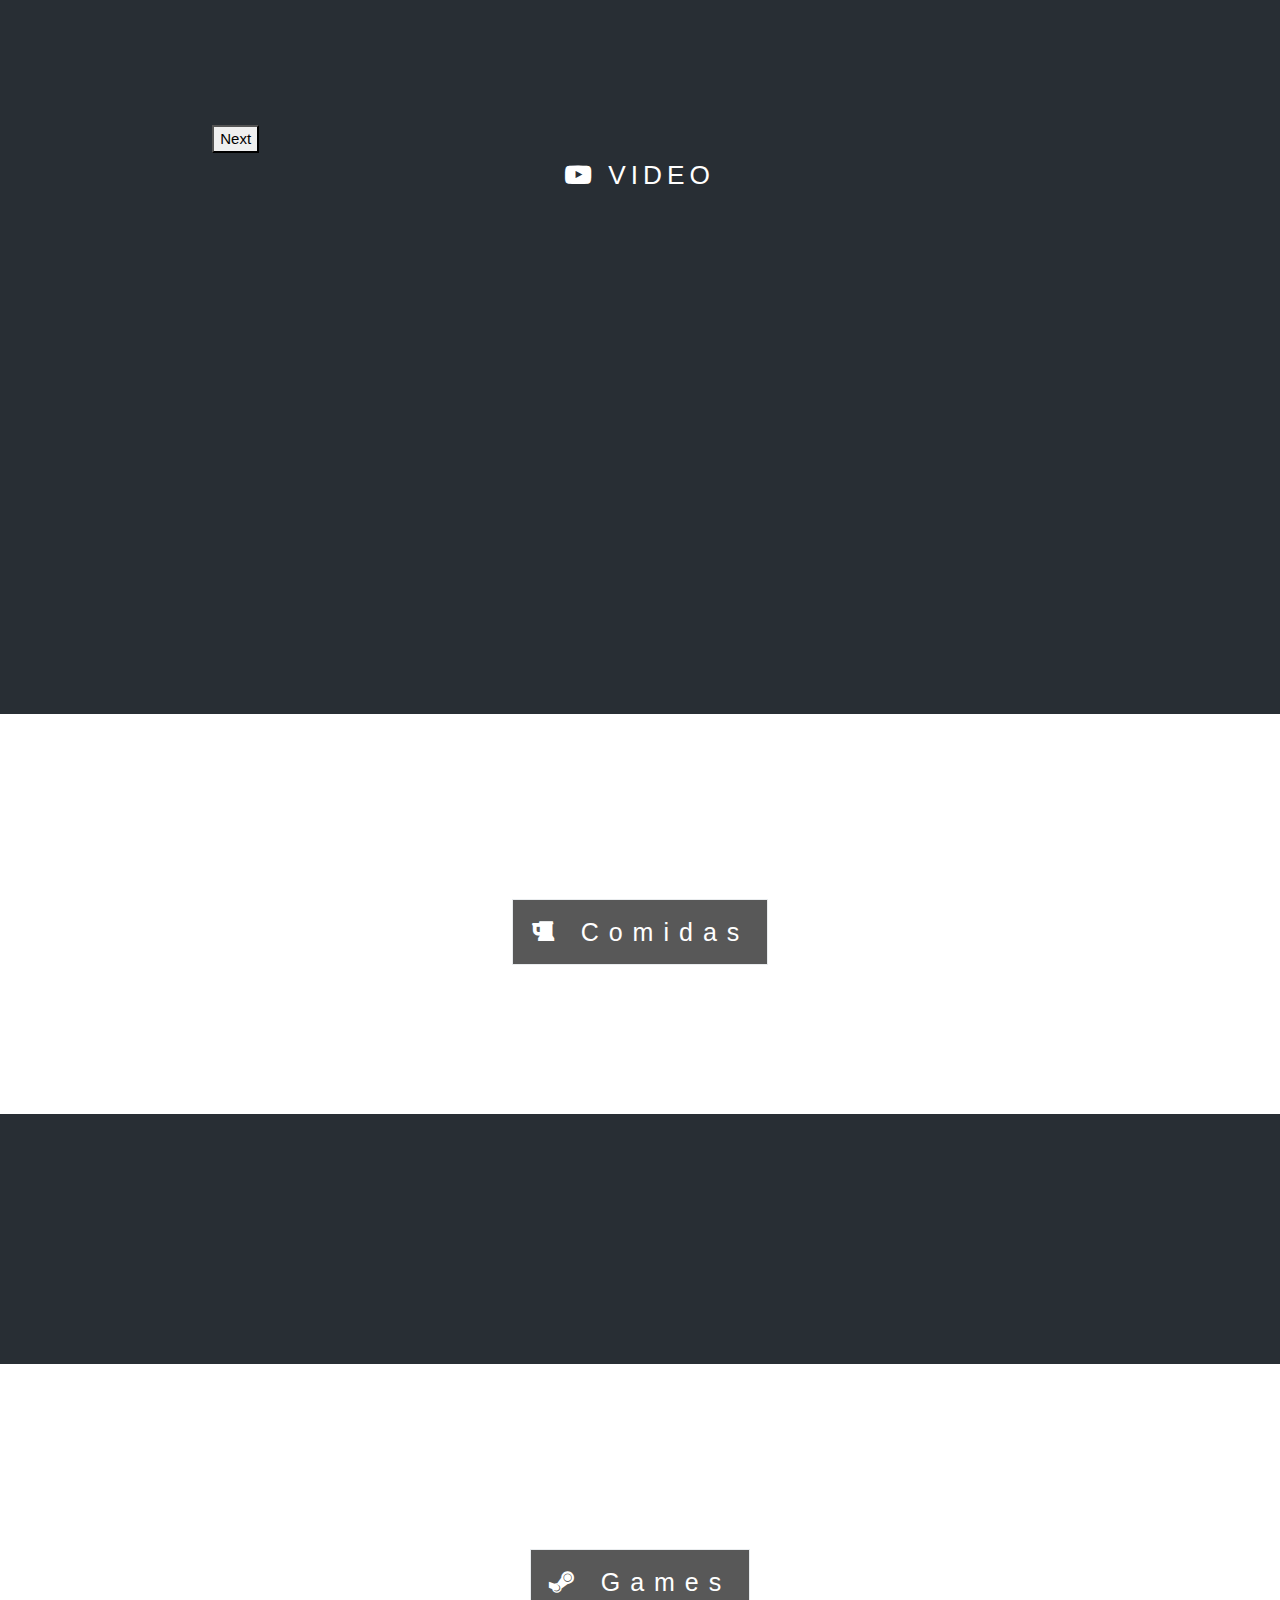
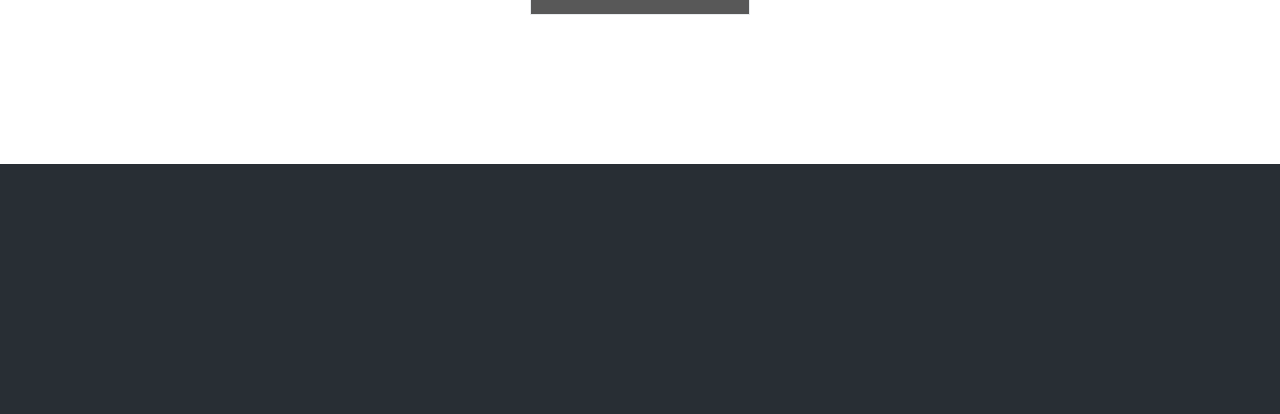
==== commit 4b9ed002: "big change" ====
--- a/proyecto.html
+++ b/proyecto.html
@@ -3,27 +3,43 @@
 
 <head>
   <meta charset="UTF-8">
-  <meta name="viewport" content="width=device-width, initial-scale=1.0">
+  <meta name="viewport" content="width=device-width, initial-scale=1, shrink-to-fit=no">
   <meta http-equiv="X-UA-Compatible" content="ie=edge">
   <link rel="stylesheet" href="css-style.css">
   <link rel="stylesheet" href="https://cdnjs.cloudflare.com/ajax/libs/font-awesome/4.7.0/css/font-awesome.min.css">
+  <link rel="stylesheet" href="https://stackpath.bootstrapcdn.com/bootstrap/4.3.1/css/bootstrap.min.css" integrity="sha384-ggOyR0iXCbMQv3Xipma34MD+dH/1fQ784/j6cY/iJTQUOhcWr7x9JvoRxT2MZw1T" crossorigin="anonymous">
+
   <title>Life Sheet</title>
 </head>
 
 <body>
 
   <!-- Navbar (top Part) -->
-  <div class="top">
+  <div class="top" id="home">
     <div class="navBar" id="myNavBar">
       <a href="#home" class="item home"><i class="fa fa-home"></i>Home</a>
       <a href="#about"><i class="fa fa-facebook-official"></i> About Me</a>
       <a href="#songs"><i class="fa fa-microphone"></i> Songs</a>
-      <a href="#videos"><i class="fa fa-coffee"></i> Comidas</a>
+      <a href="#comida"><i class="fa fa-coffee"></i> Comidas</a>
       <a href="#games"><i class="fa fa-gamepad"></i> Games</a>
       <a href="#contact"><i class="fa fa-envelope"></i> Contact</a>
       <a href="#" class="search"><i class="fa fa-fw fa-search"></i></a>
     </div>
   </div>
+  <!-- navbar for less than 425px  -->
+  <div class="dropdown">
+    <div class="btn-group" role="group">
+      <button type="button" class="btn btn-default dropdown-toggle" data-toggle="dropdown" aria-haspopup="true" aria-expanded="false">
+        Dropdown
+        <span class="caret"></span>
+      </button>
+      <ul class="dropdown-menu">
+        <li><a href="#">Dropdown link</a></li>
+        <li><a href="#">Dropdown link</a></li>
+      </ul>
+    </div>
+  </div>
+
   <!--First Parallax Image with logo Text-->
   <div class="bgimg-1">
     <div class="caption">
@@ -32,7 +48,7 @@
   </div>
 
   <!-- Informacion de mi -->
-  <div class="info">
+  <div class="info" id="about">
     <div class="aboutme">
       <h3>About Me</h3>
       <p>Hi, as you problaly saw at the beginning of the page, my name is Andres. I was born in colombia but raised in
@@ -62,35 +78,41 @@
   </div>
 
   <!-- Parte de la Musica -->
-  <div class="info">
+  <div class="info" id="songs">
     <h3>My type of music</h3>
     <p class="psong">My life revolves around music. Since I was a kid I always listen to something. I like alot
       of types of music, mostly trap, rap, hip hop, R&B and reggeaton. But I also listen to other types even if
       I didnt mention them. The following songs aren't my favorites but I listen them alot.</p>
     <div class="container">
+      <div class="music active">
+        <iframe class="spoti" src="https://open.spotify.com/embed/track/5m6kD3AsYMeYXhhdntbXTB" width="300" height="380"
+          frameborder="0" allowtransparency="true" allow="encrypted-media"></iframe>
+      </div>
+      <div class="music">
+        <iframe class="spoti" src="https://open.spotify.com/embed/track/6DCZcSspjsKoFjzjrWoCdn" width="300" height="380"
+          frameborder="0" allowtransparency="true" allow="encrypted-media"></iframe>
+      </div>
+      <div class="music">
+        <iframe class="spoti" src="https://open.spotify.com/embed/track/5KbBGUpIZd6gVFUU8tqYiQ" width="300" height="380"
+          frameborder="0" allowtransparency="true" allow="encrypted-media"></iframe>
+      </div>
+      <div class="music">
+        <iframe class="spoti" src="https://open.spotify.com/embed/track/4Arjo1XR9qXsLstvU9fFV3" width="300" height="380"
+          frameborder="0" allowtransparency="true" allow="encrypted-media"></iframe>
+      </div>
+      <div class="music">
+        <iframe class="spoti" src="https://open.spotify.com/embed/track/4TwIbmabI2R5XUhqptk6Ev" width="300" height="380"
+          frameborder="0" allowtransparency="true" allow="encrypted-media"></iframe>
+      </div>
+      <div class="music">
+        <iframe class="spoti" src="https://open.spotify.com/embed/track/4bSCJTXKPSb63oyOteNLSR" width="300" height="380"
+          frameborder="0" allowtransparency="true" allow="encrypted-media"></iframe> </td>
+      </div>
+    </div>
+    <div class="btn">
+      <button type="button">Next</button>
+    </div>
 
-      <iframe class="spoti" src="https://open.spotify.com/embed/track/5m6kD3AsYMeYXhhdntbXTB" width="300" height="380" frameborder="0"
-        allowtransparency="true" allow="encrypted-media"></iframe>
-
-      <iframe class="spoti" src="https://open.spotify.com/embed/track/6DCZcSspjsKoFjzjrWoCdn" width="300" height="380" frameborder="0"
-        allowtransparency="true" allow="encrypted-media"></iframe>
-
-      <iframe class="spoti" src="https://open.spotify.com/embed/track/5KbBGUpIZd6gVFUU8tqYiQ" width="300" height="380" frameborder="0"
-        allowtransparency="true" allow="encrypted-media"></iframe>
-
-    </div>
-    <div class="container">
-
-      <iframe class="spoti" src="https://open.spotify.com/embed/track/4Arjo1XR9qXsLstvU9fFV3" width="300" height="380" frameborder="0"
-        allowtransparency="true" allow="encrypted-media"></iframe>
-
-      <iframe class="spoti" src="https://open.spotify.com/embed/track/4TwIbmabI2R5XUhqptk6Ev" width="300" height="380" frameborder="0"
-        allowtransparency="true" allow="encrypted-media"></iframe>
-
-      <iframe class="spoti" src="https://open.spotify.com/embed/track/4bSCJTXKPSb63oyOteNLSR" width="300" height="380" frameborder="0"
-        allowtransparency="true" allow="encrypted-media"></iframe> </td>
-
-    </div>
     <h3><i class="fa fa-youtube-play"></i> Video</h3>
     <div class="video">
 
@@ -108,15 +130,30 @@
     </div>
   </div>
 
-  <div class="info">
+  <div class="info" id="comida">
   </div>
 
-  <!--Repeat Parallax Image with logo Text-->
+  <!--fourth Parallax Image with logo Text-->
   <div class="bgimg-4">
     <div class="caption">
       <span class="border"><i class="fa fa-steam"></i> Games</span>
     </div>
   </div>
+
+  <div class="info" id="games">
+  </div>
+
+  <script src="scripts/reproductor.js"></script>
+  <script src="https://code.jquery.com/jquery-3.3.1.slim.min.js"
+    integrity="sha384-q8i/X+965DzO0rT7abK41JStQIAqVgRVzpbzo5smXKp4YfRvH+8abtTE1Pi6jizo"
+    crossorigin="anonymous"></script>
+  <script src="https://cdnjs.cloudflare.com/ajax/libs/popper.js/1.14.7/umd/popper.min.js"
+    integrity="sha384-UO2eT0CpHqdSJQ6hJty5KVphtPhzWj9WO1clHTMGa3JDZwrnQq4sF86dIHNDz0W1"
+    crossorigin="anonymous"></script>
+  <script src="https://stackpath.bootstrapcdn.com/bootstrap/4.3.1/js/bootstrap.min.js"
+    integrity="sha384-JjSmVgyd0p3pXB1rRibZUAYoIIy6OrQ6VrjIEaFf/nJGzIxFDsf4x0xIM+B07jRM"
+    crossorigin="anonymous"></script>
+
 </body>
 
 </html>--- a/css-style.css
+++ b/css-style.css
@@ -12,9 +12,10 @@
 /* Navbar */
 .navBar{
     width: 100%;
-    position: absolute;
+    position:fixed;
     z-index: 1;
     overflow: hidden;
+    background-color: white;
 
 }
 
@@ -97,7 +98,7 @@
     padding-bottom: 10px;
 }
 
-.container{
+.container, .btn{
     display: flex;
     flex-wrap: wrap;
     justify-content: center;
@@ -128,6 +129,7 @@
     color: white;
     text-align: center;
 }
+
 
 
 
@@ -165,8 +167,29 @@
 
     
 /* Turn off parallax scrolling for tablets and phones */
-@media only screen and (max-device-width: 1024px) {
+@media only screen and (max-device-width: 425px) {
     .bgimg-1, .bgimg-2, .bgimg-3 {
     background-attachment: scroll;
     }
+}
+
+
+@media only screen and (max-width: 768px){
+    div.top{
+        display: contents;
+    }
+    div.dropdown{
+        display: none;
+    }
+
+}
+
+@media only screen and (max-width: 425px){
+    div.top{
+        display: none;
+    }
+    div.dropdown{
+        display: contents;
+    }
+
 }